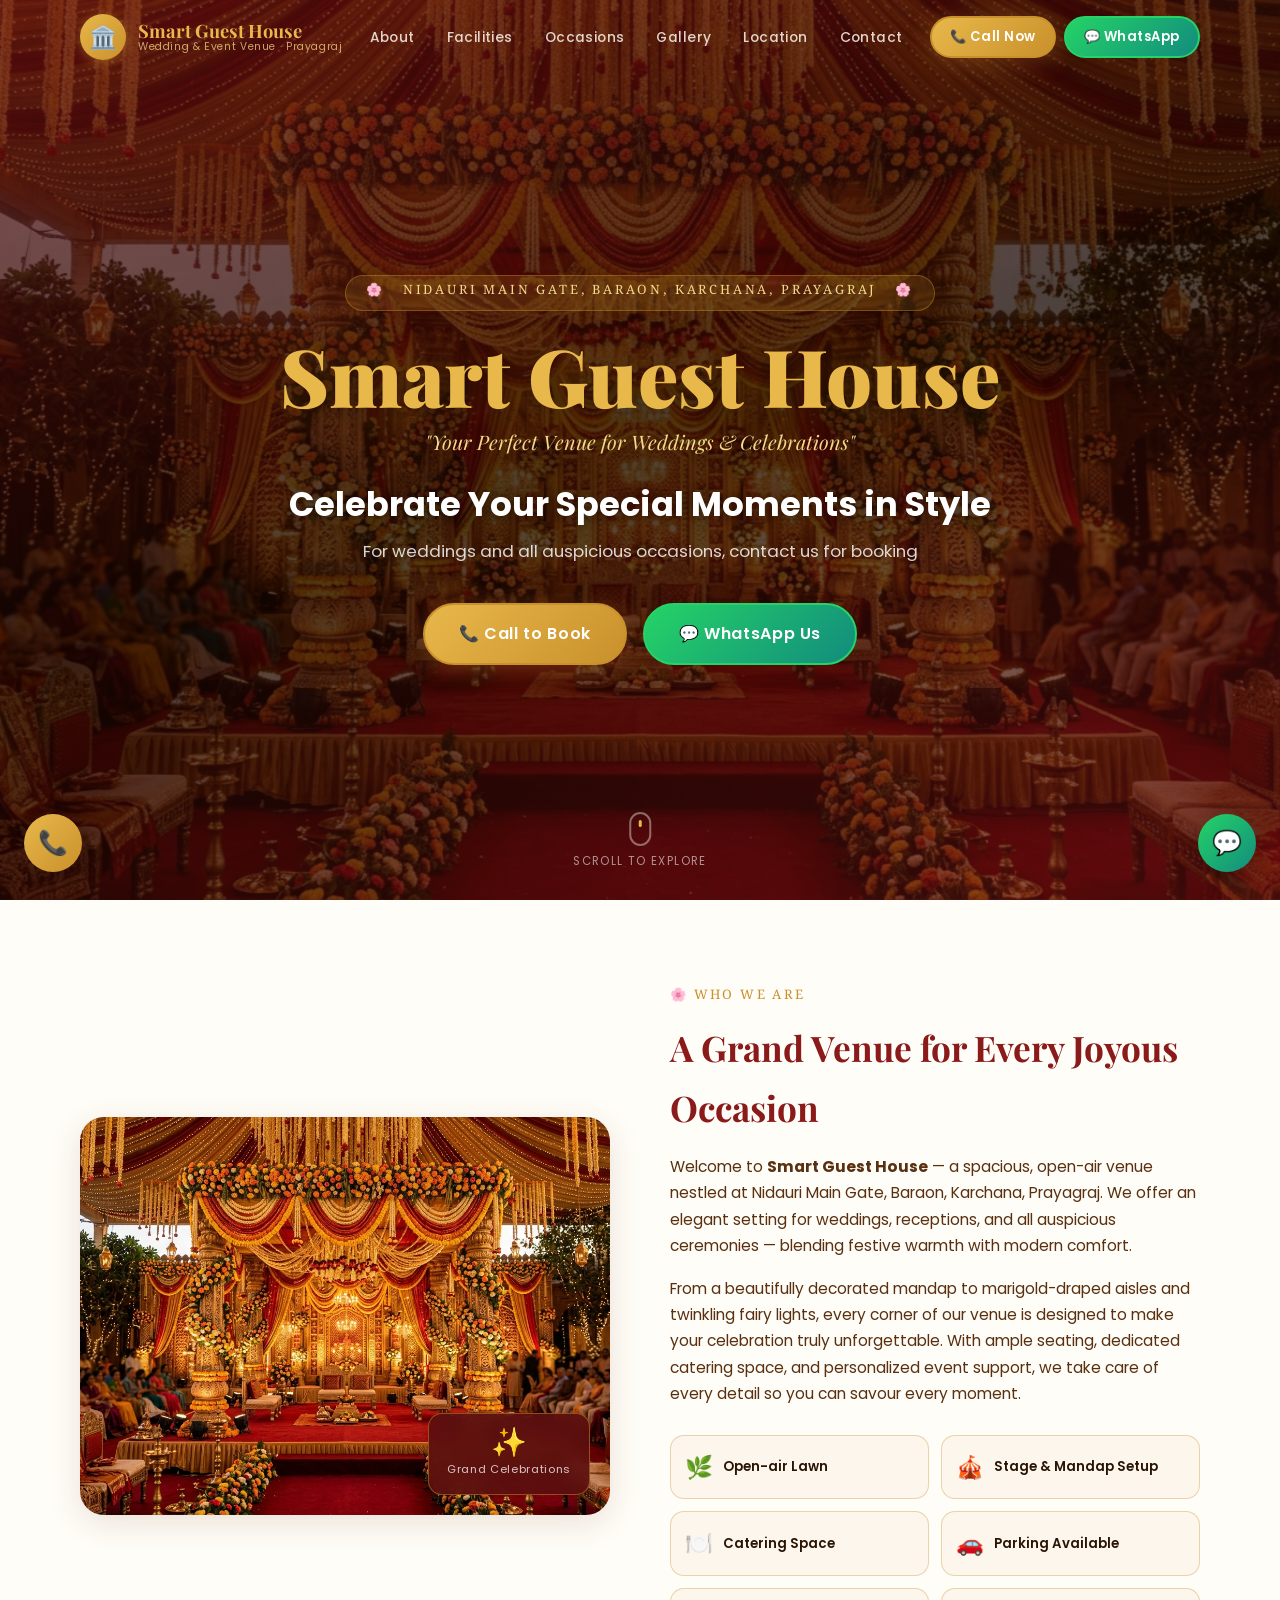
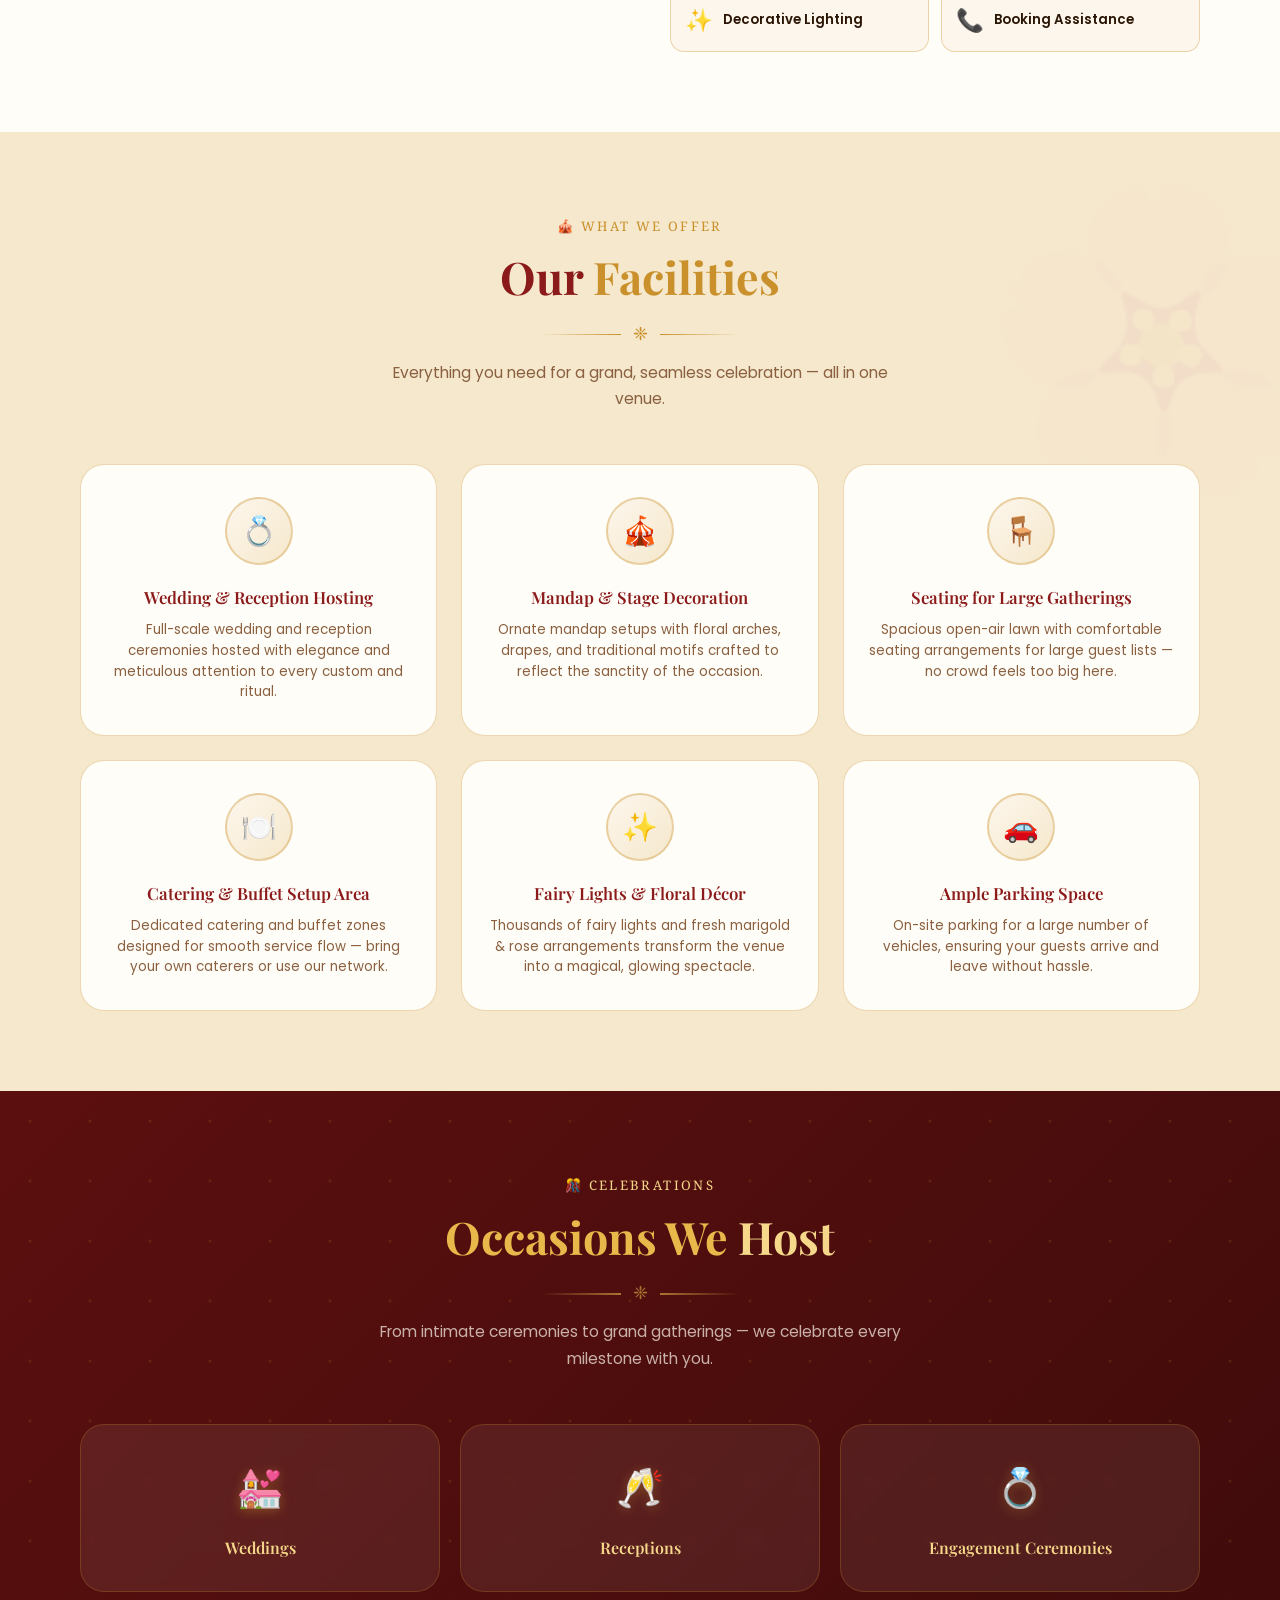
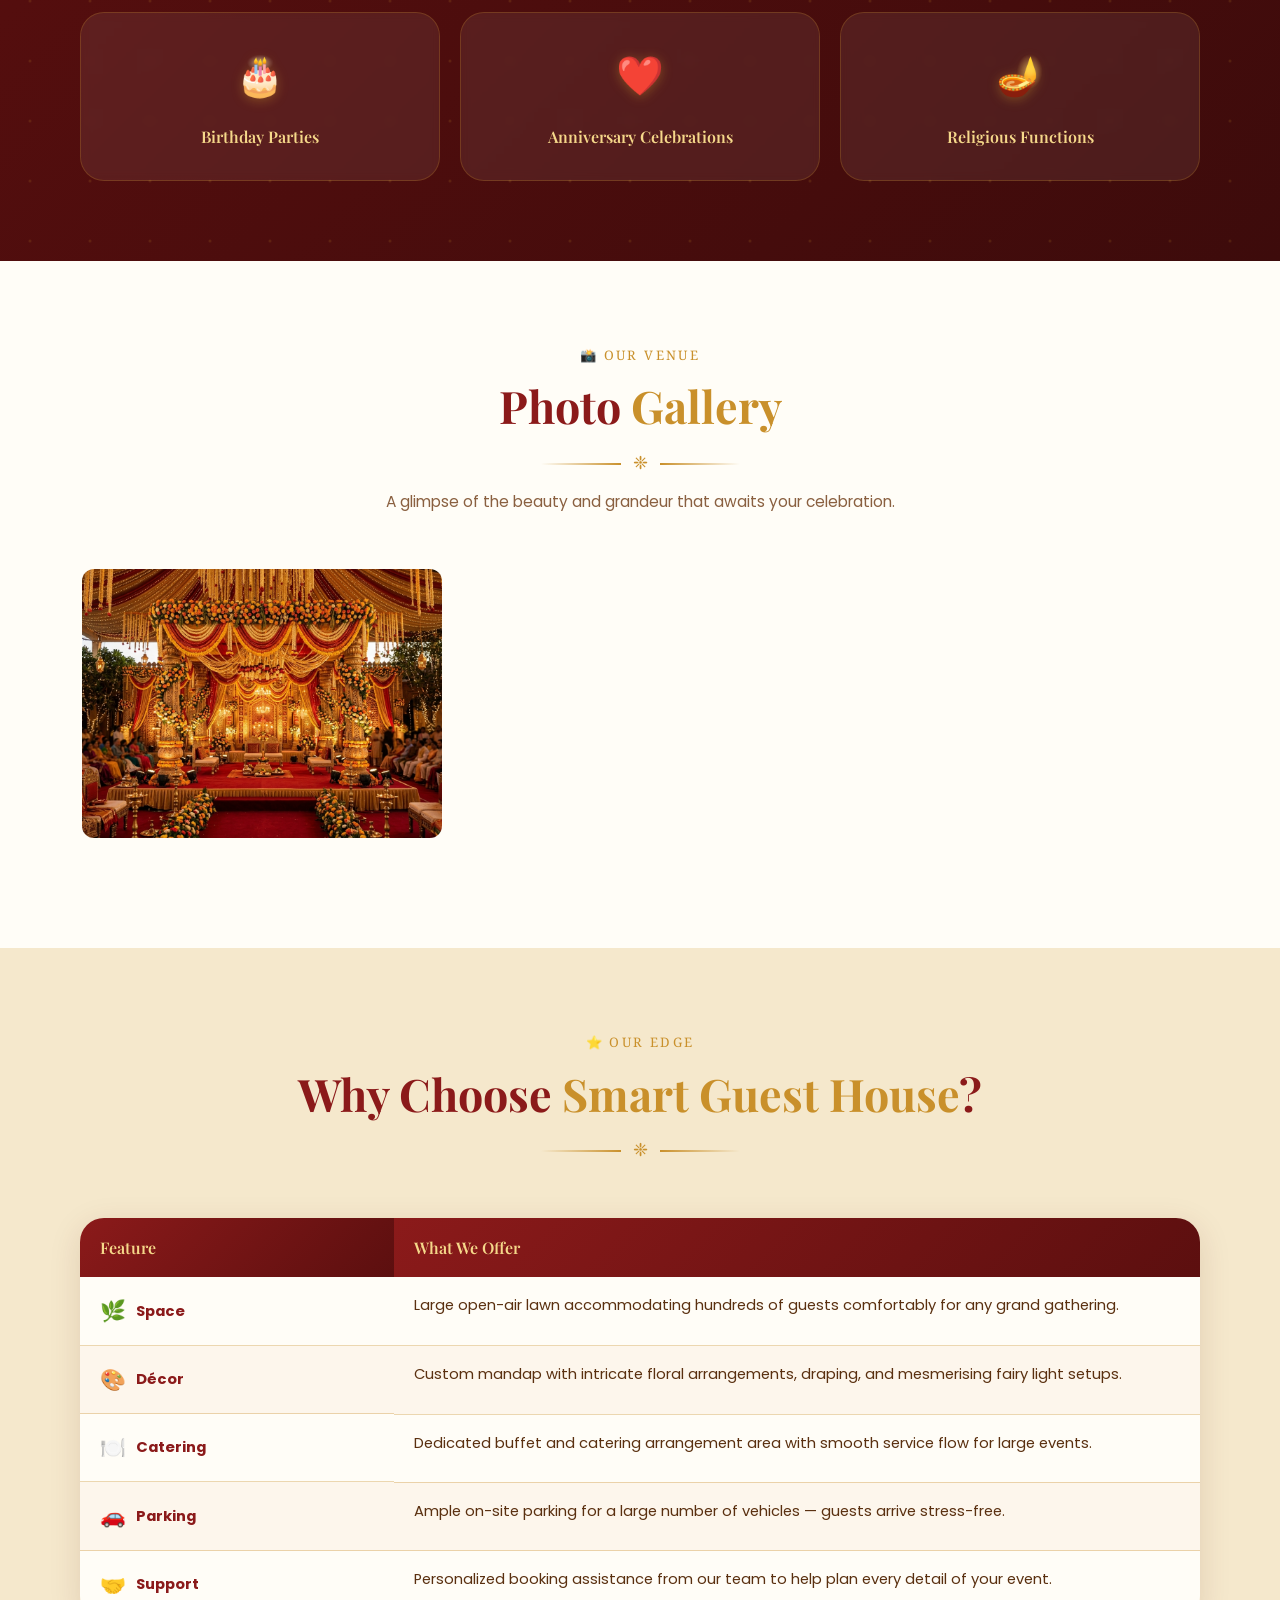
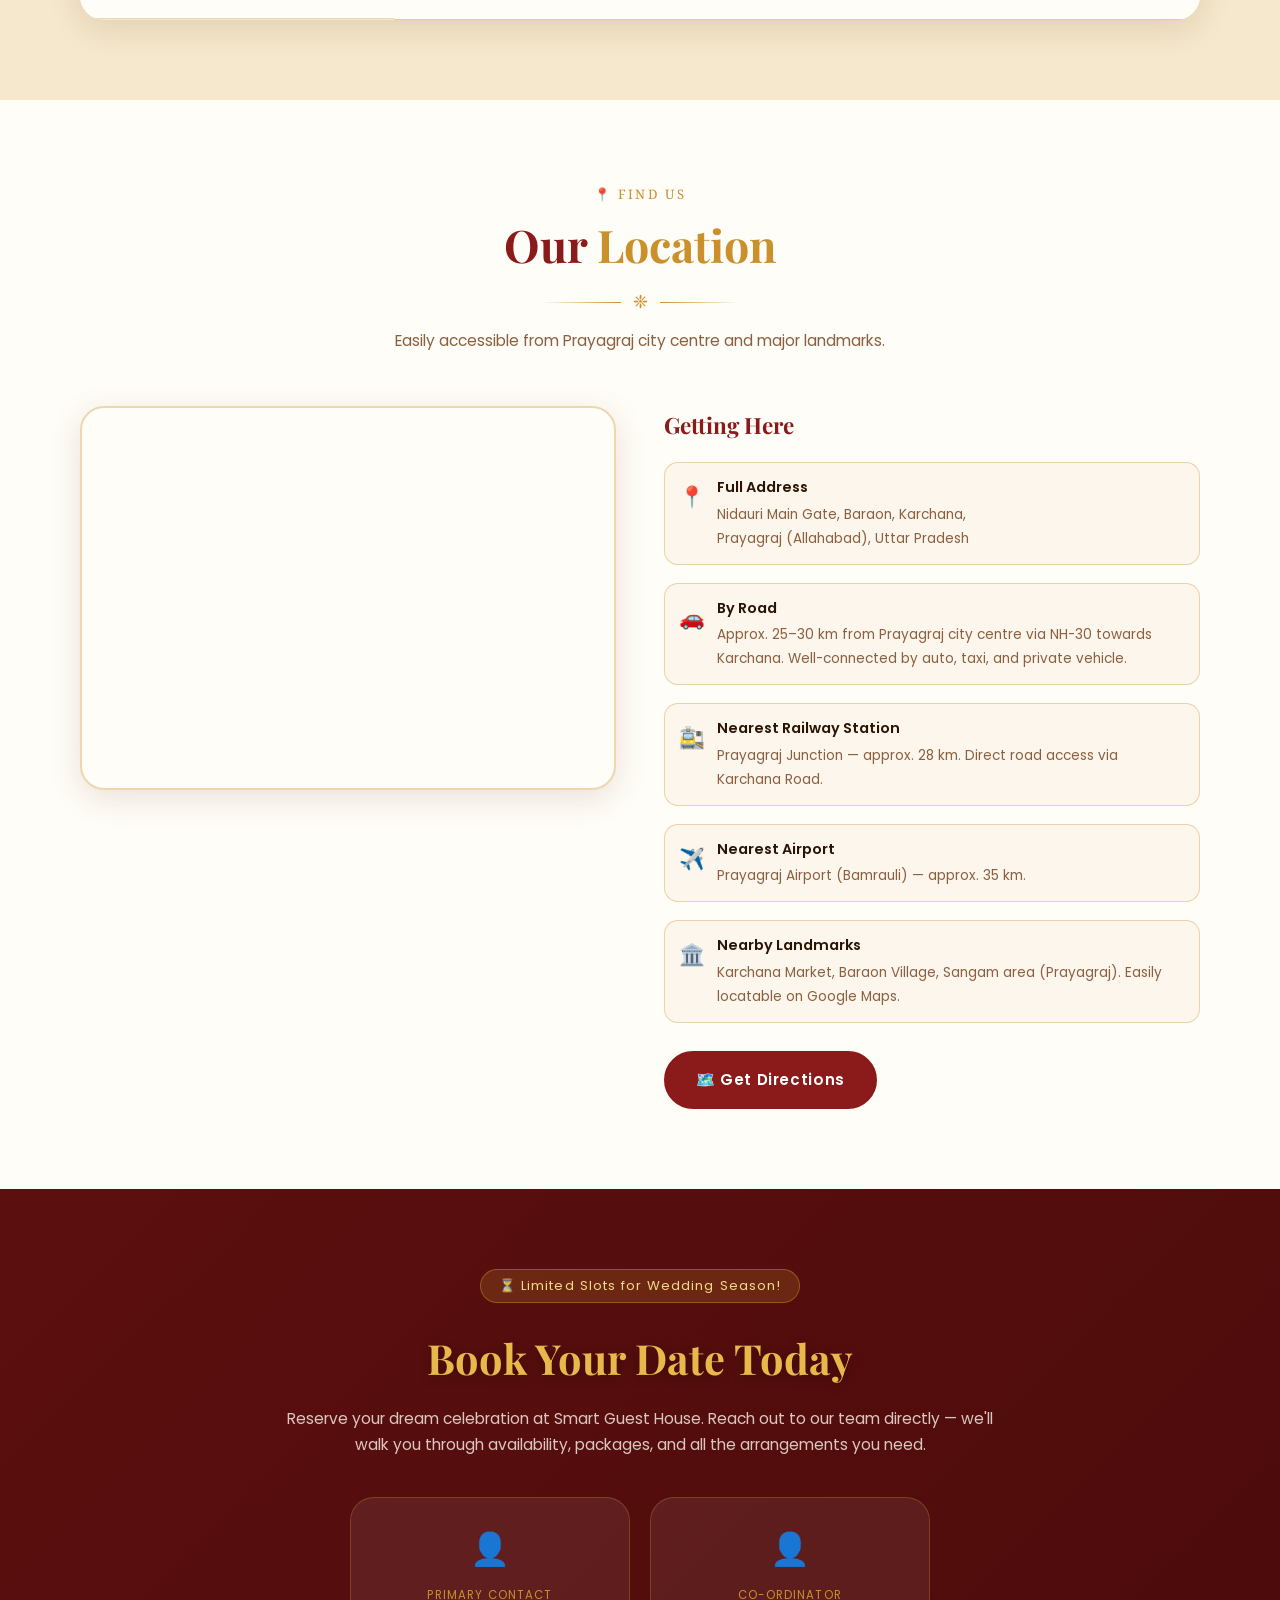
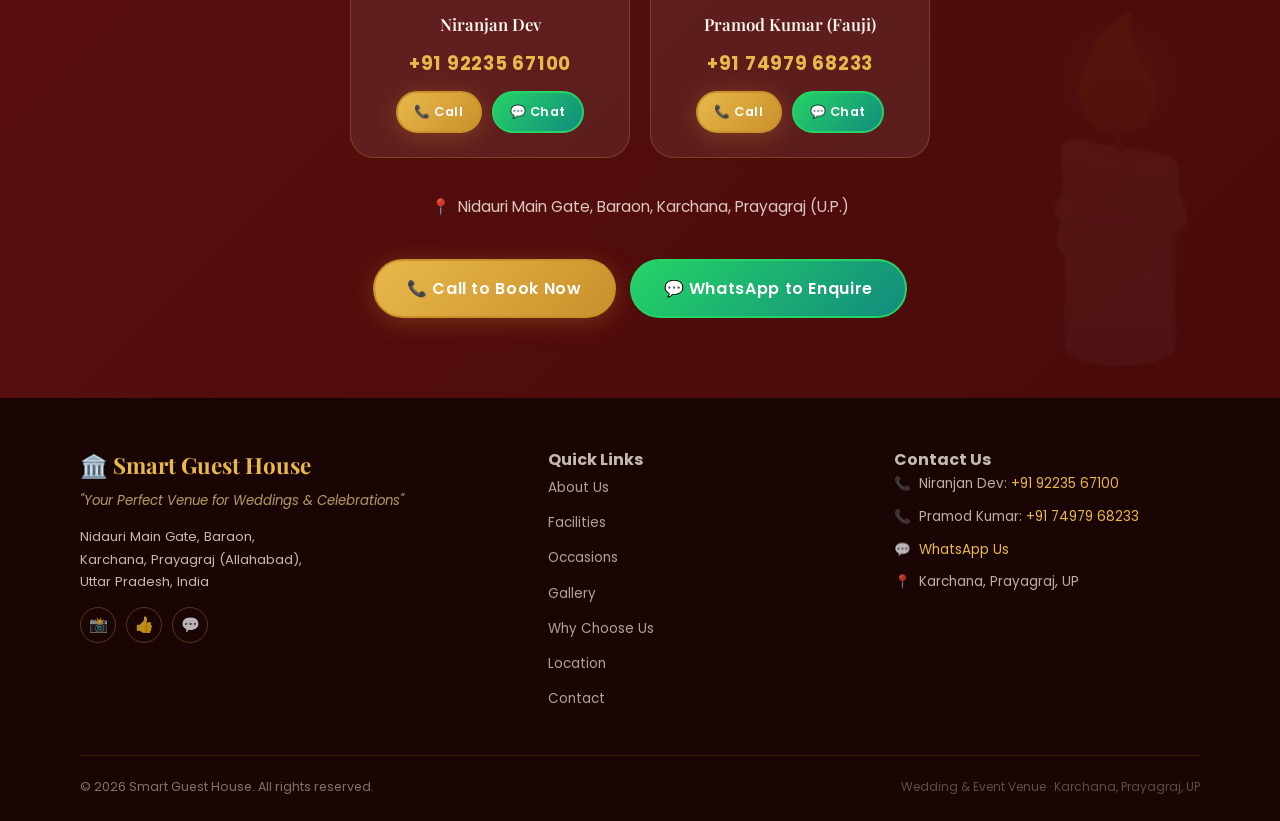
==== index.html @ e2b82043 "Initial commit: Smart Guest House wedding venue website" ====
<!DOCTYPE html>
<html lang="en">
<head>
  <meta charset="UTF-8">
  <meta name="viewport" content="width=device-width, initial-scale=1.0">
  <meta http-equiv="X-UA-Compatible" content="IE=edge">

  <!-- ── SEO ── -->
  <title>Smart Guest House — Wedding & Event Venue in Karchana, Prayagraj</title>
  <meta name="description" content="Smart Guest House — premium wedding venue in Karchana, Prayagraj (Allahabad), UP. Book the perfect banquet hall Prayagraj for weddings, receptions, engagements & all auspicious occasions. Call +91 92235 67100.">
  <meta name="keywords" content="wedding venue Karchana Prayagraj, banquet hall Prayagraj, marriage hall Allahabad, Smart Guest House, event venue Baraon, wedding hall UP, reception venue Prayagraj">
  <meta name="author" content="Smart Guest House">
  <meta name="robots" content="index, follow">
  <link rel="canonical" href="https://smartguesthouse.in/">

  <!-- ── Open Graph ── -->
  <meta property="og:type"        content="website">
  <meta property="og:title"       content="Smart Guest House — Wedding Venue in Prayagraj">
  <meta property="og:description" content="Grand open-air lawn for weddings, receptions & all auspicious occasions. Nidauri Main Gate, Baraon, Karchana, Prayagraj.">
  <meta property="og:image"       content="images/hero.jpg">
  <meta property="og:url"         content="https://smartguesthouse.in/">
  <meta property="og:locale"      content="en_IN">

  <!-- ── Twitter Card ── -->
  <meta name="twitter:card"        content="summary_large_image">
  <meta name="twitter:title"       content="Smart Guest House — Wedding Venue in Prayagraj">
  <meta name="twitter:description" content="Book the perfect venue for weddings & celebrations in Karchana, Prayagraj.">
  <meta name="twitter:image"       content="images/hero.jpg">

  <!-- ── Favicon: inline SVG ── -->
  <link rel="icon" href="data:image/svg+xml,<svg xmlns='http://www.w3.org/2000/svg' viewBox='0 0 100 100'><text y='.9em' font-size='90'>🏛️</text></svg>">

  <!-- ── Google Fonts (preconnect for speed) ── -->
  <link rel="preconnect" href="https://fonts.googleapis.com">
  <link rel="preconnect" href="https://fonts.gstatic.com" crossorigin>

  <!-- ── Stylesheet ── -->
  <link rel="stylesheet" href="styles.css">

  <!-- ── Structured Data (Local Business) ── -->
  <script type="application/ld+json">
  {
    "@context": "https://schema.org",
    "@type": "EventVenue",
    "name": "Smart Guest House",
    "description": "Premium wedding and event venue in Karchana, Prayagraj, offering open-air lawn, mandap setup, and full event arrangements.",
    "url": "https://smartguesthouse.in/",
    "telephone": "+919223567100",
    "address": {
      "@type": "PostalAddress",
      "streetAddress": "Nidauri Main Gate, Baraon",
      "addressLocality": "Karchana",
      "addressRegion": "Uttar Pradesh",
      "postalCode": "211010",
      "addressCountry": "IN"
    },
    "geo": {
      "@type": "GeoCoordinates",
      "latitude": "25.3178",
      "longitude": "81.8647"
    },
    "openingHours": "Mo-Su 00:00-23:59",
    "priceRange": "₹₹",
    "image": "https://smartguesthouse.in/images/hero.jpg"
  }
  </script>

  <!-- HTTPS NOTE (for the site deployer):
       This static HTML file cannot enforce HTTPS on its own.
       Deploy on Netlify / Vercel / Cloudflare Pages / GitHub Pages —
       all provide free automatic HTTPS with HTTP→HTTPS redirect.
       Security headers are in the _headers file (Netlify) or netlify.toml.
  -->
</head>

<body>

<!-- ════════════════════════════════════════
     STICKY NAVBAR
════════════════════════════════════════ -->
<header id="navbar" role="banner">
  <div class="navbar-inner">

    <!-- Brand -->
    <a class="navbar-brand" href="#hero" aria-label="Smart Guest House — home">
      <div class="navbar-logo-icon" aria-hidden="true">🏛️</div>
      <div class="navbar-brand-text">
        <span class="navbar-name">Smart Guest House</span>
        <span class="navbar-tagline">Wedding &amp; Event Venue · Prayagraj</span>
      </div>
    </a>

    <!-- Desktop Nav -->
    <nav aria-label="Main navigation">
      <ul class="navbar-nav">
        <li><a href="#about"      id="nav-about">About</a></li>
        <li><a href="#facilities" id="nav-facilities">Facilities</a></li>
        <li><a href="#occasions"  id="nav-occasions">Occasions</a></li>
        <li><a href="#gallery"    id="nav-gallery">Gallery</a></li>
        <li><a href="#location"   id="nav-location">Location</a></li>
        <li><a href="#contact"    id="nav-contact">Contact</a></li>
      </ul>
    </nav>

    <!-- Desktop CTA -->
    <div class="navbar-cta">
      <a href="tel:+919223567100" class="btn btn-gold" id="nav-call-btn">
        📞 Call Now
      </a>
      <a href="https://wa.me/919223567100?text=Hi%2C%20I%27d%20like%20to%20inquire%20about%20booking%20Smart%20Guest%20House%20for%20an%20event."
         class="btn btn-whatsapp" id="nav-whatsapp-btn" target="_blank" rel="noopener noreferrer">
        💬 WhatsApp
      </a>
    </div>

    <!-- Hamburger -->
    <button class="hamburger" id="hamburger" aria-label="Open menu" aria-expanded="false" aria-controls="mobile-nav">
      <span></span><span></span><span></span>
    </button>
  </div>
</header>

<!-- Mobile Overlay -->
<div class="mobile-overlay" id="mobile-overlay" aria-hidden="true"></div>

<!-- Mobile Nav Drawer -->
<nav class="mobile-nav" id="mobile-nav" aria-label="Mobile navigation">
  <p class="mobile-nav-brand">🏛️ Smart Guest House</p>
  <ul>
    <li><a href="#hero">🏠 Home</a></li>
    <li><a href="#about">✨ About Us</a></li>
    <li><a href="#facilities">🎪 Facilities</a></li>
    <li><a href="#occasions">🎊 Occasions</a></li>
    <li><a href="#gallery">📸 Gallery</a></li>
    <li><a href="#why-us">⭐ Why Us</a></li>
    <li><a href="#location">📍 Location</a></li>
    <li><a href="#contact">📞 Contact</a></li>
  </ul>
  <div class="mobile-nav-ctas">
    <a href="tel:+919223567100" class="btn btn-gold" id="mob-call-btn">📞 Call: +91 92235 67100</a>
    <a href="https://wa.me/919223567100?text=Hi%2C%20I%27d%20like%20to%20inquire%20about%20booking%20Smart%20Guest%20House%20for%20an%20event."
       class="btn btn-whatsapp" id="mob-wa-btn" target="_blank" rel="noopener noreferrer">💬 WhatsApp Us</a>
  </div>
</nav>

<!-- ════════════════════════════════════════
     SECTION 1: HERO
════════════════════════════════════════ -->
<section id="hero" aria-label="Hero banner">

  <!-- Corner florals (inline SVG) -->
  <svg class="hero-corner hero-corner--tl" viewBox="0 0 160 160" aria-hidden="true" focusable="false">
    <path d="M0 0 Q80 0 80 80 Q0 80 0 0Z" fill="#C9902B" opacity=".35"/>
    <path d="M0 0 Q50 20 40 60" stroke="#E8B84B" stroke-width="1.5" fill="none" opacity=".5"/>
    <path d="M0 0 Q20 50 60 40" stroke="#E8B84B" stroke-width="1.5" fill="none" opacity=".5"/>
    <circle cx="12" cy="60" r="4" fill="#E8B84B" opacity=".6"/>
    <circle cx="60" cy="12" r="4" fill="#E8B84B" opacity=".6"/>
    <circle cx="30" cy="30" r="6" fill="#C9902B" opacity=".4"/>
  </svg>
  <svg class="hero-corner hero-corner--tr" viewBox="0 0 160 160" aria-hidden="true" focusable="false">
    <path d="M0 0 Q80 0 80 80 Q0 80 0 0Z" fill="#C9902B" opacity=".35"/>
    <path d="M0 0 Q50 20 40 60" stroke="#E8B84B" stroke-width="1.5" fill="none" opacity=".5"/>
    <path d="M0 0 Q20 50 60 40" stroke="#E8B84B" stroke-width="1.5" fill="none" opacity=".5"/>
    <circle cx="12" cy="60" r="4" fill="#E8B84B" opacity=".6"/>
    <circle cx="60" cy="12" r="4" fill="#E8B84B" opacity=".6"/>
    <circle cx="30" cy="30" r="6" fill="#C9902B" opacity=".4"/>
  </svg>
  <svg class="hero-corner hero-corner--bl" viewBox="0 0 160 160" aria-hidden="true" focusable="false">
    <path d="M0 0 Q80 0 80 80 Q0 80 0 0Z" fill="#C9902B" opacity=".35"/>
    <circle cx="12" cy="60" r="4" fill="#E8B84B" opacity=".6"/>
    <circle cx="60" cy="12" r="4" fill="#E8B84B" opacity=".6"/>
  </svg>
  <svg class="hero-corner hero-corner--br" viewBox="0 0 160 160" aria-hidden="true" focusable="false">
    <path d="M0 0 Q80 0 80 80 Q0 80 0 0Z" fill="#C9902B" opacity=".35"/>
    <circle cx="12" cy="60" r="4" fill="#E8B84B" opacity=".6"/>
    <circle cx="60" cy="12" r="4" fill="#E8B84B" opacity=".6"/>
  </svg>

  <!-- Background image -->
  <div class="hero-bg" role="img" aria-label="Beautifully decorated wedding mandap at Smart Guest House"></div>
  <div class="hero-overlay" aria-hidden="true"></div>

  <div class="hero-content">
    <span class="hero-label">🌸 &nbsp; Nidauri Main Gate, Baraon, Karchana, Prayagraj &nbsp; 🌸</span>

    <h1 class="hero-name">Smart Guest House</h1>

    <p class="hero-tagline">"Your Perfect Venue for Weddings &amp; Celebrations"</p>

    <p class="hero-headline">Celebrate Your Special Moments in Style</p>

    <p class="hero-sub">For weddings and all auspicious occasions, contact us for booking</p>

    <div class="hero-ctas">
      <a href="tel:+919223567100" class="btn btn-gold" id="hero-call-btn">
        📞 Call to Book
      </a>
      <a href="https://wa.me/919223567100?text=Hi%2C%20I%27d%20like%20to%20inquire%20about%20booking%20Smart%20Guest%20House%20for%20an%20event."
         class="btn btn-whatsapp" id="hero-wa-btn" target="_blank" rel="noopener noreferrer">
        💬 WhatsApp Us
      </a>
    </div>
  </div>

  <!-- Scroll hint -->
  <div class="hero-scroll-hint" aria-hidden="true">
    <div class="scroll-mouse"></div>
    <span>Scroll to explore</span>
  </div>
</section>

<!-- ════════════════════════════════════════
     SECTION 2: ABOUT US
════════════════════════════════════════ -->
<section id="about" class="section" aria-labelledby="about-heading">
  <div class="container">
    <div class="about-grid">

      <!-- Image -->
      <div class="about-img-wrap reveal">
        <img src="images/hero.jpg"
             alt="Decorated wedding mandap at Smart Guest House Prayagraj"
             loading="lazy" decoding="async" width="640" height="480">
        <div class="about-badge">
          <span class="about-badge-num">✨</span>
          <span class="about-badge-label">Grand Celebrations</span>
        </div>
      </div>

      <!-- Text -->
      <div class="about-text reveal reveal-delay-2">
        <div class="section-label">🌸 Who We Are</div>
        <h2 id="about-heading">A Grand Venue for Every Joyous Occasion</h2>

        <p>
          Welcome to <strong>Smart Guest House</strong> — a spacious, open-air venue nestled at Nidauri Main Gate,
          Baraon, Karchana, Prayagraj. We offer an elegant setting for weddings, receptions,
          and all auspicious ceremonies — blending festive warmth with modern comfort.
        </p>
        <p>
          From a beautifully decorated mandap to marigold-draped aisles and twinkling fairy lights,
          every corner of our venue is designed to make your celebration truly unforgettable.
          With ample seating, dedicated catering space, and personalized event support, we take
          care of every detail so you can savour every moment.
        </p>

        <!-- Highlights -->
        <div class="highlight-grid">
          <div class="highlight-item">
            <span class="highlight-icon" aria-hidden="true">🌿</span>
            <span class="highlight-text">Open-air Lawn</span>
          </div>
          <div class="highlight-item">
            <span class="highlight-icon" aria-hidden="true">🎪</span>
            <span class="highlight-text">Stage &amp; Mandap Setup</span>
          </div>
          <div class="highlight-item">
            <span class="highlight-icon" aria-hidden="true">🍽️</span>
            <span class="highlight-text">Catering Space</span>
          </div>
          <div class="highlight-item">
            <span class="highlight-icon" aria-hidden="true">🚗</span>
            <span class="highlight-text">Parking Available</span>
          </div>
          <div class="highlight-item">
            <span class="highlight-icon" aria-hidden="true">✨</span>
            <span class="highlight-text">Decorative Lighting</span>
          </div>
          <div class="highlight-item">
            <span class="highlight-icon" aria-hidden="true">📞</span>
            <span class="highlight-text">Booking Assistance</span>
          </div>
        </div>
      </div>

    </div>
  </div>
</section>

<!-- ════════════════════════════════════════
     SECTION 3: FACILITIES / WHAT WE OFFER
════════════════════════════════════════ -->
<section id="facilities" class="section section--alt floral-bg" aria-labelledby="facilities-heading">
  <div class="container">
    <header class="section-header reveal">
      <span class="section-label">🎪 What We Offer</span>
      <h2 class="section-title" id="facilities-heading">Our <span class="gold">Facilities</span></h2>
      <div class="section-divider"><span class="section-divider-icon">❈</span></div>
      <p class="section-sub">Everything you need for a grand, seamless celebration — all in one venue.</p>
    </header>

    <div class="facilities-grid">

      <article class="facility-card reveal reveal-delay-1">
        <div class="facility-icon-wrap" aria-hidden="true">💍</div>
        <h3>Wedding &amp; Reception Hosting</h3>
        <p>Full-scale wedding and reception ceremonies hosted with elegance and meticulous attention to every custom and ritual.</p>
      </article>

      <article class="facility-card reveal reveal-delay-2">
        <div class="facility-icon-wrap" aria-hidden="true">🎪</div>
        <h3>Mandap &amp; Stage Decoration</h3>
        <p>Ornate mandap setups with floral arches, drapes, and traditional motifs crafted to reflect the sanctity of the occasion.</p>
      </article>

      <article class="facility-card reveal reveal-delay-3">
        <div class="facility-icon-wrap" aria-hidden="true">🪑</div>
        <h3>Seating for Large Gatherings</h3>
        <p>Spacious open-air lawn with comfortable seating arrangements for large guest lists — no crowd feels too big here.</p>
      </article>

      <article class="facility-card reveal reveal-delay-1">
        <div class="facility-icon-wrap" aria-hidden="true">🍽️</div>
        <h3>Catering &amp; Buffet Setup Area</h3>
        <p>Dedicated catering and buffet zones designed for smooth service flow — bring your own caterers or use our network.</p>
      </article>

      <article class="facility-card reveal reveal-delay-2">
        <div class="facility-icon-wrap" aria-hidden="true">✨</div>
        <h3>Fairy Lights &amp; Floral Décor</h3>
        <p>Thousands of fairy lights and fresh marigold &amp; rose arrangements transform the venue into a magical, glowing spectacle.</p>
      </article>

      <article class="facility-card reveal reveal-delay-3">
        <div class="facility-icon-wrap" aria-hidden="true">🚗</div>
        <h3>Ample Parking Space</h3>
        <p>On-site parking for a large number of vehicles, ensuring your guests arrive and leave without hassle.</p>
      </article>

    </div>
  </div>
</section>

<!-- ════════════════════════════════════════
     SECTION 4: OCCASIONS WE HOST
════════════════════════════════════════ -->
<section id="occasions" class="section" aria-labelledby="occasions-heading">
  <div class="container">
    <header class="section-header reveal">
      <span class="section-label" style="color:var(--gold-pale);">🎊 Celebrations</span>
      <h2 class="section-title" id="occasions-heading" style="color:var(--gold-light);">
        Occasions We <span style="color:var(--gold-pale);">Host</span>
      </h2>
      <div class="section-divider" style="--gold:rgba(232,184,75,.6)"><span class="section-divider-icon">❈</span></div>
      <p class="section-sub">From intimate ceremonies to grand gatherings — we celebrate every milestone with you.</p>
    </header>

    <div class="occasions-grid">

      <article class="occasion-card reveal reveal-delay-1">
        <span class="occasion-emoji" aria-hidden="true">💒</span>
        <h3>Weddings</h3>
      </article>

      <article class="occasion-card reveal reveal-delay-2">
        <span class="occasion-emoji" aria-hidden="true">🥂</span>
        <h3>Receptions</h3>
      </article>

      <article class="occasion-card reveal reveal-delay-3">
        <span class="occasion-emoji" aria-hidden="true">💍</span>
        <h3>Engagement Ceremonies</h3>
      </article>

      <article class="occasion-card reveal reveal-delay-1">
        <span class="occasion-emoji" aria-hidden="true">🎂</span>
        <h3>Birthday Parties</h3>
      </article>

      <article class="occasion-card reveal reveal-delay-2">
        <span class="occasion-emoji" aria-hidden="true">❤️</span>
        <h3>Anniversary Celebrations</h3>
      </article>

      <article class="occasion-card reveal reveal-delay-3">
        <span class="occasion-emoji" aria-hidden="true">🪔</span>
        <h3>Religious Functions</h3>
      </article>

    </div>
  </div>
</section>

<!-- ════════════════════════════════════════
     SECTION 5: GALLERY
════════════════════════════════════════ -->
<section id="gallery" class="section" aria-labelledby="gallery-heading">
  <div class="container">
    <header class="section-header reveal">
      <span class="section-label">📸 Our Venue</span>
      <h2 class="section-title" id="gallery-heading">Photo <span class="gold">Gallery</span></h2>
      <div class="section-divider"><span class="section-divider-icon">❈</span></div>
      <p class="section-sub">A glimpse of the beauty and grandeur that awaits your celebration.</p>
    </header>

    <!-- Gallery grid — populated by script.js from gallery.json -->
    <div class="gallery-grid" id="gallery-grid" role="list" aria-label="Venue photo gallery">
      <!-- Items injected by JS -->
    </div>

    <!-- Note shown only when gallery.json is empty / using placeholders -->
    <p class="gallery-note" id="gallery-note" role="note" style="display:none;">
      📸 &nbsp;These are placeholder images. The venue owner can add real photos via
      <a href="upload.html" style="color:var(--gold);font-weight:600;">upload.html</a>
      and update <code>gallery.json</code>.
    </p>
  </div>
</section>

<!-- ════════════════════════════════════════
     SECTION 6 (internal): Photo Upload note
     — actual UI is in upload.html (not linked in public nav)
════════════════════════════════════════ -->
<!--
  STATIC-SITE GALLERY WORKFLOW (for site maintainer):
  ─────────────────────────────────────────────────────
  1. Open upload.html in your browser (share this link privately with the venue owner).
  2. Use the Cloudinary upload widget to upload photos.
  3. After each upload, the widget shows the returned image URL in a copyable text box.
  4. Copy that URL and paste it into gallery.json (adding a new object with "url" + "caption").
  5. Re-upload/re-deploy gallery.json to your hosting provider.
  6. The main site reads gallery.json at page load — no server or database needed.
  No Cloudinary API secret is ever exposed; only the unsigned preset name + cloud name.
-->

<!-- ════════════════════════════════════════
     SECTION 7: WHY CHOOSE US
════════════════════════════════════════ -->
<section id="why-us" class="section section--alt" aria-labelledby="why-heading">
  <div class="container">
    <header class="section-header reveal">
      <span class="section-label">⭐ Our Edge</span>
      <h2 class="section-title" id="why-heading">Why Choose <span class="gold">Smart Guest House</span>?</h2>
      <div class="section-divider"><span class="section-divider-icon">❈</span></div>
    </header>

    <div class="reveal">
      <table class="why-table" role="table" aria-label="Why choose Smart Guest House">
        <thead>
          <tr>
            <th scope="col">Feature</th>
            <th scope="col">What We Offer</th>
          </tr>
        </thead>
        <tbody>
          <tr>
            <td><span class="why-icon" aria-hidden="true">🌿</span> Space</td>
            <td>Large open-air lawn accommodating hundreds of guests comfortably for any grand gathering.</td>
          </tr>
          <tr>
            <td><span class="why-icon" aria-hidden="true">🎨</span> Décor</td>
            <td>Custom mandap with intricate floral arrangements, draping, and mesmerising fairy light setups.</td>
          </tr>
          <tr>
            <td><span class="why-icon" aria-hidden="true">🍽️</span> Catering</td>
            <td>Dedicated buffet and catering arrangement area with smooth service flow for large events.</td>
          </tr>
          <tr>
            <td><span class="why-icon" aria-hidden="true">🚗</span> Parking</td>
            <td>Ample on-site parking for a large number of vehicles — guests arrive stress-free.</td>
          </tr>
          <tr>
            <td><span class="why-icon" aria-hidden="true">🤝</span> Support</td>
            <td>Personalized booking assistance from our team to help plan every detail of your event.</td>
          </tr>
        </tbody>
      </table>
    </div>
  </div>
</section>

<!-- ════════════════════════════════════════
     SECTION 8: LOCATION
════════════════════════════════════════ -->
<section id="location" class="section" aria-labelledby="location-heading">
  <div class="container">
    <header class="section-header reveal">
      <span class="section-label">📍 Find Us</span>
      <h2 class="section-title" id="location-heading">Our <span class="gold">Location</span></h2>
      <div class="section-divider"><span class="section-divider-icon">❈</span></div>
      <p class="section-sub">Easily accessible from Prayagraj city centre and major landmarks.</p>
    </header>

    <div class="location-grid">

      <!-- Google Map embed -->
      <div class="map-wrapper reveal">
        <iframe
          src="https://www.google.com/maps/embed?pb=!1m18!1m12!1m3!1d57613.71!2d81.8647!3d25.3178!2m3!1f0!2f0!3f0!3m2!1i1024!2i768!4f13.1!3m3!1m2!1s0x399acb3f1c7c9547%3A0x7b0e9f1a8e9a3d1e!2sKarchana%2C+Prayagraj%2C+Uttar+Pradesh!5e0!3m2!1sen!2sin!4v1695000000000"
          title="Map showing Smart Guest House location at Nidauri Main Gate, Baraon, Karchana, Prayagraj"
          loading="lazy"
          referrerpolicy="no-referrer-when-downgrade"
          allowfullscreen
        ></iframe>
      </div>

      <!-- Location details -->
      <div class="reveal reveal-delay-2">
        <div class="location-info">
          <h3>Getting Here</h3>

          <div class="location-detail">
            <span class="location-detail-icon" aria-hidden="true">📍</span>
            <div class="location-detail-body">
              <strong>Full Address</strong>
              <span>Nidauri Main Gate, Baraon, Karchana,<br>Prayagraj (Allahabad), Uttar Pradesh</span>
            </div>
          </div>

          <div class="location-detail">
            <span class="location-detail-icon" aria-hidden="true">🚗</span>
            <div class="location-detail-body">
              <strong>By Road</strong>
              <span>Approx. 25–30 km from Prayagraj city centre via NH-30 towards Karchana. Well-connected by auto, taxi, and private vehicle.</span>
            </div>
          </div>

          <div class="location-detail">
            <span class="location-detail-icon" aria-hidden="true">🚉</span>
            <div class="location-detail-body">
              <strong>Nearest Railway Station</strong>
              <span>Prayagraj Junction — approx. 28 km. Direct road access via Karchana Road.</span>
            </div>
          </div>

          <div class="location-detail">
            <span class="location-detail-icon" aria-hidden="true">✈️</span>
            <div class="location-detail-body">
              <strong>Nearest Airport</strong>
              <span>Prayagraj Airport (Bamrauli) — approx. 35 km.</span>
            </div>
          </div>

          <div class="location-detail">
            <span class="location-detail-icon" aria-hidden="true">🏛️</span>
            <div class="location-detail-body">
              <strong>Nearby Landmarks</strong>
              <span>Karchana Market, Baraon Village, Sangam area (Prayagraj). Easily locatable on Google Maps.</span>
            </div>
          </div>

          <a href="https://www.google.com/maps/search/Nidauri+Main+Gate+Baraon+Karchana+Prayagraj"
             class="btn btn-maroon directions-btn" id="directions-btn"
             target="_blank" rel="noopener noreferrer">
            🗺️ Get Directions
          </a>
        </div>
      </div>

    </div>
  </div>
</section>

<!-- ════════════════════════════════════════
     SECTION 9: BOOKING / CONTACT BANNER
════════════════════════════════════════ -->
<section id="contact" class="section" aria-labelledby="contact-heading">
  <div class="container">
    <div class="contact-banner">

      <span class="urgency" role="note">⏳ Limited Slots for Wedding Season!</span>

      <h2 id="contact-heading">Book Your Date Today</h2>

      <p>
        Reserve your dream celebration at Smart Guest House. Reach out to our team directly — we'll
        walk you through availability, packages, and all the arrangements you need.
      </p>

      <!-- Contact Cards -->
      <div class="contact-cards" role="list">

        <div class="contact-card" role="listitem">
          <div class="contact-card-icon" aria-hidden="true">👤</div>
          <div class="contact-card-role">Primary Contact</div>
          <div class="contact-card-name">Niranjan Dev</div>
          <a href="tel:+919223567100" class="contact-card-phone" id="contact-niranjan-phone">
            +91 92235 67100
          </a>
          <div style="display:flex;gap:10px;justify-content:center;margin-top:12px;">
            <a href="tel:+919223567100" class="btn btn-gold" id="contact-call-1" style="padding:8px 16px;font-size:.8rem;">📞 Call</a>
            <a href="https://wa.me/919223567100?text=Hi%2C%20I%27d%20like%20to%20inquire%20about%20booking%20Smart%20Guest%20House%20for%20an%20event."
               class="btn btn-whatsapp" id="contact-wa-1" style="padding:8px 16px;font-size:.8rem;"
               target="_blank" rel="noopener noreferrer">💬 Chat</a>
          </div>
        </div>

        <div class="contact-card" role="listitem">
          <div class="contact-card-icon" aria-hidden="true">👤</div>
          <div class="contact-card-role">Co-ordinator</div>
          <div class="contact-card-name">Pramod Kumar (Fauji)</div>
          <a href="tel:+917497968233" class="contact-card-phone" id="contact-pramod-phone">
            +91 74979 68233
          </a>
          <div style="display:flex;gap:10px;justify-content:center;margin-top:12px;">
            <a href="tel:+917497968233" class="btn btn-gold" id="contact-call-2" style="padding:8px 16px;font-size:.8rem;">📞 Call</a>
            <a href="https://wa.me/917497968233?text=Hi%2C%20I%27d%20like%20to%20inquire%20about%20booking%20Smart%20Guest%20House%20for%20an%20event."
               class="btn btn-whatsapp" id="contact-wa-2" style="padding:8px 16px;font-size:.8rem;"
               target="_blank" rel="noopener noreferrer">💬 Chat</a>
          </div>
        </div>

      </div>

      <!-- Address line -->
      <p class="contact-address">
        <span aria-hidden="true">📍</span>
        <span>Nidauri Main Gate, Baraon, Karchana, Prayagraj (U.P.)</span>
      </p>

      <!-- CTA buttons -->
      <div class="contact-ctas" style="margin-top:28px;">
        <a href="tel:+919223567100" class="btn btn-gold" id="contact-hero-call" style="font-size:1rem;padding:14px 32px;">
          📞 Call to Book Now
        </a>
        <a href="https://wa.me/919223567100?text=Hi%2C%20I%27d%20like%20to%20inquire%20about%20booking%20Smart%20Guest%20House%20for%20an%20event."
           class="btn btn-whatsapp" id="contact-hero-wa" style="font-size:1rem;padding:14px 32px;"
           target="_blank" rel="noopener noreferrer">
          💬 WhatsApp to Enquire
        </a>
      </div>

    </div>
  </div>
</section>

<!-- ════════════════════════════════════════
     FOOTER
════════════════════════════════════════ -->
<footer id="footer" role="contentinfo">
  <div class="container">
    <div class="footer-top">

      <!-- Brand -->
      <div>
        <span class="footer-brand-name">🏛️ Smart Guest House</span>
        <p class="footer-tagline">"Your Perfect Venue for Weddings &amp; Celebrations"</p>
        <address class="footer-address" style="font-style:normal;">
          Nidauri Main Gate, Baraon,<br>
          Karchana, Prayagraj (Allahabad),<br>
          Uttar Pradesh, India
        </address>
        <!-- Social placeholders -->
        <nav class="social-links" aria-label="Social media">
          <a href="#" class="social-link" id="footer-instagram" aria-label="Instagram (coming soon)" title="Instagram">📸</a>
          <a href="#" class="social-link" id="footer-facebook"  aria-label="Facebook (coming soon)"  title="Facebook">👍</a>
          <a href="https://wa.me/919223567100" class="social-link" id="footer-whatsapp" aria-label="WhatsApp" title="WhatsApp" target="_blank" rel="noopener noreferrer">💬</a>
        </nav>
      </div>

      <!-- Quick links -->
      <nav aria-label="Footer navigation">
        <h4>Quick Links</h4>
        <ul class="footer-links">
          <li><a href="#about">About Us</a></li>
          <li><a href="#facilities">Facilities</a></li>
          <li><a href="#occasions">Occasions</a></li>
          <li><a href="#gallery">Gallery</a></li>
          <li><a href="#why-us">Why Choose Us</a></li>
          <li><a href="#location">Location</a></li>
          <li><a href="#contact">Contact</a></li>
        </ul>
      </nav>

      <!-- Contact -->
      <div>
        <h4>Contact Us</h4>
        <div class="footer-contact-item">
          <span aria-hidden="true">📞</span>
          <span>Niranjan Dev: <a href="tel:+919223567100" id="footer-phone-1">+91 92235 67100</a></span>
        </div>
        <div class="footer-contact-item">
          <span aria-hidden="true">📞</span>
          <span>Pramod Kumar: <a href="tel:+917497968233" id="footer-phone-2">+91 74979 68233</a></span>
        </div>
        <div class="footer-contact-item">
          <span aria-hidden="true">💬</span>
          <a href="https://wa.me/919223567100?text=Hi%2C%20I%27d%20like%20to%20book%20Smart%20Guest%20House."
             id="footer-wa" target="_blank" rel="noopener noreferrer">WhatsApp Us</a>
        </div>
        <div class="footer-contact-item">
          <span aria-hidden="true">📍</span>
          <span>Karchana, Prayagraj, UP</span>
        </div>
      </div>

    </div>

    <div class="footer-bottom">
      <p class="footer-copy">
        &copy; <span id="footer-year"></span> Smart Guest House. All rights reserved.
      </p>
      <p class="footer-made">Wedding &amp; Event Venue · Karchana, Prayagraj, UP</p>
    </div>
  </div>
</footer>

<!-- ════════════════════════════════════════
     FLOATING BUTTONS (always visible)
════════════════════════════════════════ -->
<a href="https://wa.me/919223567100?text=Hi%2C%20I%27d%20like%20to%20inquire%20about%20booking%20Smart%20Guest%20House%20for%20an%20event."
   class="float-btn float-whatsapp"
   id="float-whatsapp"
   target="_blank"
   rel="noopener noreferrer"
   aria-label="Chat on WhatsApp about booking Smart Guest House"
   title="WhatsApp Us">
  💬
</a>

<a href="tel:+919223567100"
   class="float-btn float-call"
   id="float-call"
   aria-label="Call Smart Guest House: +91 92235 67100"
   title="Call to Book">
  📞
</a>

<!-- ════════════════════════════════════════
     LIGHTBOX
════════════════════════════════════════ -->
<div id="lightbox" role="dialog" aria-modal="true" aria-label="Photo viewer">
  <div class="lightbox-inner">
    <img id="lightbox-img" src="" alt="">
    <p id="lightbox-caption"></p>
  </div>
  <button id="lightbox-close" aria-label="Close photo viewer">✕</button>
  <button id="lb-prev" class="lightbox-nav" aria-label="Previous photo">‹</button>
  <button id="lb-next" class="lightbox-nav" aria-label="Next photo">›</button>
</div>

<!-- Mobile overlay -->
<div class="mobile-overlay" id="mobile-overlay" aria-hidden="true"></div>

<!-- ════════════════════════════════════════
     SCRIPTS
════════════════════════════════════════ -->
<script>
  // Set footer year
  document.getElementById('footer-year').textContent = new Date().getFullYear();
</script>
<script src="script.js" defer></script>

</body>
</html>
---- styles.css ----
/* ============================================================
   SMART GUEST HOUSE — Main Stylesheet
   Indian Wedding Venue · Karchana, Prayagraj, UP
   Design: Grand, festive, warm — marigold & maroon palette
   ============================================================ */

/* ── Google Fonts ── */
@import url('https://fonts.googleapis.com/css2?family=Playfair+Display:ital,wght@0,400;0,600;0,700;0,900;1,400&family=Poppins:wght@300;400;500;600&family=Noto+Serif+Devanagari:wght@400;600&display=swap');

/* ── Design Tokens ── */
:root {
  --gold:        #C9902B;
  --gold-light:  #E8B84B;
  --gold-pale:   #F5D88A;
  --gold-glow:   rgba(201,144,43,.25);
  --maroon:      #8B1A1A;
  --maroon-deep: #5C0F0F;
  --maroon-soft: #B02020;
  --cream:       #FDF6EC;
  --cream-dark:  #F5E8CC;
  --warm-white:  #FFFDF7;
  --text-dark:   #2A1505;
  --text-mid:    #5A3010;
  --text-muted:  #8A6040;
  --border:      rgba(201,144,43,.35);

  --ff-display: 'Playfair Display', Georgia, serif;
  --ff-body:    'Poppins', sans-serif;
  --ff-deva:    'Noto Serif Devanagari', serif;

  --radius-sm:  6px;
  --radius-md:  14px;
  --radius-lg:  24px;
  --shadow-card: 0 8px 32px rgba(90,30,10,.13);
  --shadow-gold: 0 4px 24px rgba(201,144,43,.30);
  --transition:  0.3s cubic-bezier(.4,0,.2,1);
}

/* ── Reset & Base ── */
*, *::before, *::after { box-sizing: border-box; margin: 0; padding: 0; }

html { scroll-behavior: smooth; font-size: 16px; }

body {
  font-family: var(--ff-body);
  background: var(--cream);
  color: var(--text-dark);
  line-height: 1.7;
  overflow-x: hidden;
}

img { max-width: 100%; height: auto; display: block; }

a { text-decoration: none; color: inherit; }

/* ── Floral SVG background pattern ── */
.floral-bg {
  background-image:
    radial-gradient(ellipse at 20% 50%, rgba(201,144,43,.07) 0%, transparent 60%),
    radial-gradient(ellipse at 80% 20%, rgba(139,26,26,.06) 0%, transparent 55%),
    url("data:image/svg+xml,%3Csvg xmlns='http://www.w3.org/2000/svg' width='80' height='80'%3E%3Ccircle cx='40' cy='40' r='2' fill='%23C9902B' opacity='.12'/%3E%3Ccircle cx='10' cy='10' r='1.5' fill='%238B1A1A' opacity='.10'/%3E%3Ccircle cx='70' cy='70' r='1.5' fill='%238B1A1A' opacity='.10'/%3E%3Cpath d='M40 20 Q45 30 40 40 Q35 30 40 20Z' fill='%23C9902B' opacity='.07'/%3E%3Cpath d='M20 40 Q30 45 40 40 Q30 35 20 40Z' fill='%23C9902B' opacity='.07'/%3E%3C/svg%3E");
}

/* ── Section Layout Helpers ── */
.section { padding: 80px 0; }
.section--alt { background: var(--cream-dark); }
.section--dark { background: var(--maroon-deep); color: var(--cream); }

.container { max-width: 1160px; margin: 0 auto; padding: 0 20px; }

/* ── Section Headers ── */
.section-header { text-align: center; margin-bottom: 52px; }

.section-label {
  display: inline-block;
  font-family: var(--ff-deva);
  font-size: .82rem;
  letter-spacing: .18em;
  text-transform: uppercase;
  color: var(--gold);
  margin-bottom: 10px;
}

.section-title {
  font-family: var(--ff-display);
  font-size: clamp(1.8rem, 4vw, 2.8rem);
  font-weight: 700;
  color: var(--maroon);
  line-height: 1.2;
  margin-bottom: 12px;
}

.section-title .gold { color: var(--gold); }

.section-divider {
  display: flex;
  align-items: center;
  justify-content: center;
  gap: 12px;
  margin-top: 16px;
}
.section-divider::before,
.section-divider::after {
  content: '';
  flex: 1;
  max-width: 80px;
  height: 1.5px;
  background: linear-gradient(90deg, transparent, var(--gold));
}
.section-divider::after { background: linear-gradient(90deg, var(--gold), transparent); }
.section-divider-icon { font-size: 1.1rem; color: var(--gold); }

.section-sub {
  font-size: .97rem;
  color: var(--text-muted);
  max-width: 540px;
  margin: 10px auto 0;
}

/* ── Buttons ── */
.btn {
  display: inline-flex;
  align-items: center;
  gap: 8px;
  padding: 14px 30px;
  border-radius: 50px;
  font-family: var(--ff-body);
  font-weight: 600;
  font-size: .95rem;
  letter-spacing: .04em;
  cursor: pointer;
  border: 2px solid transparent;
  transition: var(--transition);
  white-space: nowrap;
}

.btn-gold {
  background: linear-gradient(135deg, var(--gold-light), var(--gold));
  color: #fff;
  border-color: var(--gold);
  box-shadow: var(--shadow-gold);
}
.btn-gold:hover {
  background: linear-gradient(135deg, var(--gold), var(--maroon));
  transform: translateY(-2px);
  box-shadow: 0 8px 32px rgba(201,144,43,.45);
}

.btn-maroon {
  background: var(--maroon);
  color: #fff;
  border-color: var(--maroon);
}
.btn-maroon:hover {
  background: var(--maroon-deep);
  transform: translateY(-2px);
  box-shadow: 0 8px 32px rgba(139,26,26,.40);
}

.btn-outline {
  background: transparent;
  color: var(--gold);
  border-color: var(--gold);
}
.btn-outline:hover {
  background: var(--gold);
  color: #fff;
}

.btn-whatsapp {
  background: linear-gradient(135deg, #25D366, #128C7E);
  color: #fff;
  border-color: #25D366;
}
.btn-whatsapp:hover {
  transform: translateY(-2px);
  box-shadow: 0 8px 28px rgba(37,211,102,.45);
}

/* ═══════════════════════════════════════════════
   NAVBAR
═══════════════════════════════════════════════ */
#navbar {
  position: fixed;
  top: 0; left: 0; right: 0;
  z-index: 1000;
  padding: 0;
  transition: var(--transition);
}

#navbar.scrolled {
  background: rgba(92,15,15,.96);
  backdrop-filter: blur(12px);
  box-shadow: 0 4px 24px rgba(0,0,0,.25);
}

.navbar-inner {
  display: flex;
  align-items: center;
  justify-content: space-between;
  max-width: 1160px;
  margin: 0 auto;
  padding: 14px 20px;
}

.navbar-brand {
  display: flex;
  align-items: center;
  gap: 12px;
}

.navbar-logo-icon {
  width: 46px;
  height: 46px;
  background: linear-gradient(135deg, var(--gold-light), var(--gold));
  border-radius: 50%;
  display: flex;
  align-items: center;
  justify-content: center;
  font-size: 1.4rem;
  box-shadow: 0 2px 12px rgba(201,144,43,.5);
  flex-shrink: 0;
}

.navbar-brand-text { line-height: 1.1; }

.navbar-name {
  font-family: var(--ff-display);
  font-size: 1.15rem;
  font-weight: 700;
  color: var(--gold-light);
  display: block;
}

.navbar-tagline {
  font-size: .65rem;
  color: rgba(245,216,138,.75);
  letter-spacing: .06em;
  display: block;
}

.navbar-nav {
  display: flex;
  align-items: center;
  gap: 4px;
  list-style: none;
}

.navbar-nav a {
  font-size: .86rem;
  font-weight: 500;
  color: rgba(253,246,236,.85);
  padding: 6px 14px;
  border-radius: 50px;
  transition: var(--transition);
  letter-spacing: .03em;
}

.navbar-nav a:hover,
.navbar-nav a.active {
  background: rgba(201,144,43,.2);
  color: var(--gold-light);
}

.navbar-cta {
  display: flex;
  align-items: center;
  gap: 8px;
}

.navbar-cta .btn {
  padding: 8px 18px;
  font-size: .82rem;
}

/* Hamburger */
.hamburger {
  display: none;
  flex-direction: column;
  gap: 5px;
  cursor: pointer;
  padding: 6px;
  background: none;
  border: none;
}
.hamburger span {
  display: block;
  width: 24px;
  height: 2.5px;
  background: var(--gold-light);
  border-radius: 2px;
  transition: var(--transition);
}
.hamburger.open span:nth-child(1) { transform: translateY(7.5px) rotate(45deg); }
.hamburger.open span:nth-child(2) { opacity: 0; }
.hamburger.open span:nth-child(3) { transform: translateY(-7.5px) rotate(-45deg); }

/* Mobile Nav Drawer */
.mobile-nav {
  display: none;
  position: fixed;
  top: 0; right: 0;
  width: min(320px, 88vw);
  height: 100vh;
  background: var(--maroon-deep);
  z-index: 999;
  padding: 80px 28px 40px;
  transform: translateX(100%);
  transition: transform .35s cubic-bezier(.4,0,.2,1);
  overflow-y: auto;
  box-shadow: -8px 0 40px rgba(0,0,0,.4);
}
.mobile-nav.open { transform: translateX(0); }
.mobile-nav ul { list-style: none; }
.mobile-nav ul li { border-bottom: 1px solid rgba(201,144,43,.18); }
.mobile-nav ul li a {
  display: block;
  padding: 16px 4px;
  font-size: 1.05rem;
  font-weight: 500;
  color: var(--cream);
  transition: var(--transition);
  letter-spacing: .03em;
}
.mobile-nav ul li a:hover { color: var(--gold-light); padding-left: 10px; }
.mobile-nav-brand {
  font-family: var(--ff-display);
  font-size: 1.2rem;
  color: var(--gold-light);
  text-align: center;
  margin-bottom: 28px;
  padding-bottom: 16px;
  border-bottom: 1px solid rgba(201,144,43,.3);
}
.mobile-nav-ctas { margin-top: 28px; display: flex; flex-direction: column; gap: 12px; }
.mobile-overlay {
  display: none;
  position: fixed;
  inset: 0;
  background: rgba(0,0,0,.55);
  z-index: 998;
  backdrop-filter: blur(2px);
}
.mobile-overlay.open { display: block; }

/* ═══════════════════════════════════════════════
   HERO SECTION
═══════════════════════════════════════════════ */
#hero {
  position: relative;
  min-height: 100svh;
  display: flex;
  align-items: center;
  justify-content: center;
  overflow: hidden;
  background: var(--maroon-deep);
}

.hero-bg {
  position: absolute;
  inset: 0;
  background-image: url('images/hero.jpg');
  background-size: cover;
  background-position: center top;
  background-repeat: no-repeat;
  transform: scale(1.04);
  transition: transform 6s ease-out;
  will-change: transform;
}
.hero-bg.loaded { transform: scale(1); }

.hero-overlay {
  position: absolute;
  inset: 0;
  background: linear-gradient(
    160deg,
    rgba(92,15,15,.72) 0%,
    rgba(20,5,0,.75) 50%,
    rgba(92,15,15,.65) 100%
  );
}

/* Floral corner decorations */
.hero-corner {
  position: absolute;
  width: 160px;
  height: 160px;
  opacity: .45;
  pointer-events: none;
}
.hero-corner--tl { top: 0; left: 0; }
.hero-corner--tr { top: 0; right: 0; transform: scaleX(-1); }
.hero-corner--bl { bottom: 0; left: 0; transform: scaleY(-1); }
.hero-corner--br { bottom: 0; right: 0; transform: scale(-1,-1); }

.hero-content {
  position: relative;
  z-index: 2;
  text-align: center;
  padding: 120px 20px 80px;
  max-width: 820px;
}

.hero-label {
  display: inline-block;
  font-family: var(--ff-deva);
  font-size: .8rem;
  letter-spacing: .22em;
  text-transform: uppercase;
  color: var(--gold-pale);
  background: rgba(201,144,43,.18);
  border: 1px solid rgba(201,144,43,.4);
  padding: 6px 20px;
  border-radius: 50px;
  margin-bottom: 22px;
  animation: fadeInDown .7s .2s both;
}

.hero-name {
  font-family: var(--ff-display);
  font-size: clamp(2.4rem, 7vw, 5rem);
  font-weight: 900;
  color: var(--gold-light);
  text-shadow: 0 4px 24px rgba(0,0,0,.5), 0 0 60px rgba(201,144,43,.4);
  line-height: 1.05;
  margin-bottom: 8px;
  animation: fadeInDown .7s .35s both;
}

.hero-tagline {
  font-family: var(--ff-display);
  font-style: italic;
  font-size: clamp(.95rem, 2.5vw, 1.25rem);
  color: var(--gold-pale);
  margin-bottom: 24px;
  animation: fadeInDown .7s .45s both;
}

.hero-headline {
  font-size: clamp(1.35rem, 3.5vw, 2.1rem);
  font-weight: 700;
  color: #fff;
  line-height: 1.3;
  margin-bottom: 10px;
  text-shadow: 0 2px 12px rgba(0,0,0,.4);
  animation: fadeInDown .7s .55s both;
}

.hero-sub {
  font-size: clamp(.88rem, 2vw, 1.05rem);
  color: rgba(255,255,255,.82);
  margin-bottom: 38px;
  animation: fadeInDown .7s .65s both;
}

.hero-ctas {
  display: flex;
  align-items: center;
  justify-content: center;
  gap: 16px;
  flex-wrap: wrap;
  animation: fadeInUp .7s .75s both;
}

.hero-ctas .btn { font-size: 1rem; padding: 15px 34px; }

.hero-scroll-hint {
  position: absolute;
  bottom: 28px;
  left: 50%;
  transform: translateX(-50%);
  z-index: 2;
  display: flex;
  flex-direction: column;
  align-items: center;
  gap: 6px;
  color: rgba(255,255,255,.55);
  font-size: .72rem;
  letter-spacing: .12em;
  text-transform: uppercase;
  animation: fadeIn 1s 1.5s both;
}
.scroll-mouse {
  width: 22px;
  height: 34px;
  border: 2px solid rgba(255,255,255,.4);
  border-radius: 12px;
  position: relative;
}
.scroll-mouse::after {
  content: '';
  position: absolute;
  top: 6px;
  left: 50%;
  transform: translateX(-50%);
  width: 3px;
  height: 7px;
  background: var(--gold-light);
  border-radius: 2px;
  animation: scrollDot 1.6s infinite;
}

/* ═══════════════════════════════════════════════
   ABOUT SECTION
═══════════════════════════════════════════════ */
#about {
  background: var(--warm-white);
}

.about-grid {
  display: grid;
  grid-template-columns: 1fr 1fr;
  gap: 60px;
  align-items: center;
}

.about-img-wrap {
  position: relative;
  border-radius: var(--radius-lg);
  overflow: hidden;
  box-shadow: var(--shadow-card);
}

.about-img-wrap img {
  width: 100%;
  aspect-ratio: 4/3;
  object-fit: cover;
  transition: transform .5s ease;
}
.about-img-wrap:hover img { transform: scale(1.04); }

.about-badge {
  position: absolute;
  bottom: 20px;
  right: 20px;
  background: rgba(92,15,15,.9);
  backdrop-filter: blur(8px);
  border: 1px solid rgba(201,144,43,.5);
  border-radius: var(--radius-md);
  padding: 12px 18px;
  text-align: center;
  color: #fff;
}
.about-badge-num {
  font-family: var(--ff-display);
  font-size: 1.8rem;
  font-weight: 700;
  color: var(--gold-light);
  display: block;
  line-height: 1;
}
.about-badge-label {
  font-size: .7rem;
  color: rgba(255,255,255,.75);
  letter-spacing: .06em;
}

.about-text h2 {
  font-family: var(--ff-display);
  font-size: clamp(1.6rem, 3.5vw, 2.2rem);
  font-weight: 700;
  color: var(--maroon);
  margin-bottom: 16px;
}

.about-text p {
  color: var(--text-mid);
  margin-bottom: 16px;
  font-size: .97rem;
}

.highlight-grid {
  display: grid;
  grid-template-columns: 1fr 1fr;
  gap: 12px;
  margin-top: 28px;
}

.highlight-item {
  display: flex;
  align-items: center;
  gap: 10px;
  background: var(--cream);
  border: 1px solid var(--border);
  border-radius: var(--radius-md);
  padding: 12px 14px;
  transition: var(--transition);
}
.highlight-item:hover {
  border-color: var(--gold);
  transform: translateY(-2px);
  box-shadow: 0 4px 18px rgba(201,144,43,.15);
}
.highlight-icon {
  font-size: 1.4rem;
  flex-shrink: 0;
}
.highlight-text {
  font-size: .83rem;
  font-weight: 600;
  color: var(--text-dark);
  line-height: 1.2;
}

/* ═══════════════════════════════════════════════
   FACILITIES / WHAT WE OFFER
═══════════════════════════════════════════════ */
#facilities {
  background: var(--cream-dark);
  position: relative;
  overflow: hidden;
}

#facilities::before {
  content: '🌸';
  position: absolute;
  font-size: 18rem;
  top: -40px;
  right: -60px;
  opacity: .04;
  pointer-events: none;
}

.facilities-grid {
  display: grid;
  grid-template-columns: repeat(3, 1fr);
  gap: 24px;
}

.facility-card {
  background: var(--warm-white);
  border: 1.5px solid var(--border);
  border-radius: var(--radius-lg);
  padding: 32px 24px;
  text-align: center;
  transition: var(--transition);
  position: relative;
  overflow: hidden;
}

.facility-card::before {
  content: '';
  position: absolute;
  inset: 0;
  background: linear-gradient(135deg, rgba(201,144,43,.06), transparent);
  opacity: 0;
  transition: var(--transition);
}

.facility-card:hover {
  border-color: var(--gold);
  transform: translateY(-6px);
  box-shadow: var(--shadow-gold);
}
.facility-card:hover::before { opacity: 1; }

.facility-icon-wrap {
  width: 68px;
  height: 68px;
  background: linear-gradient(135deg, var(--cream), var(--cream-dark));
  border: 2px solid var(--border);
  border-radius: 50%;
  display: flex;
  align-items: center;
  justify-content: center;
  font-size: 1.8rem;
  margin: 0 auto 18px;
  transition: var(--transition);
}
.facility-card:hover .facility-icon-wrap {
  background: linear-gradient(135deg, var(--gold-pale), var(--gold-light));
  border-color: var(--gold);
  transform: scale(1.1);
}

.facility-card h3 {
  font-family: var(--ff-display);
  font-size: 1.05rem;
  font-weight: 600;
  color: var(--maroon);
  margin-bottom: 8px;
}
.facility-card p {
  font-size: .84rem;
  color: var(--text-muted);
  line-height: 1.55;
}

/* ═══════════════════════════════════════════════
   OCCASIONS WE HOST
═══════════════════════════════════════════════ */
#occasions {
  background: linear-gradient(135deg, var(--maroon-deep) 0%, #3D0B0B 100%);
  color: var(--cream);
  position: relative;
  overflow: hidden;
}

#occasions::before {
  content: '';
  position: absolute;
  inset: 0;
  background: url("data:image/svg+xml,%3Csvg xmlns='http://www.w3.org/2000/svg' width='60' height='60'%3E%3Ccircle cx='30' cy='30' r='1.5' fill='%23C9902B' opacity='.15'/%3E%3C/svg%3E");
}

#occasions .section-title { color: var(--gold-light); }
#occasions .section-sub { color: rgba(253,246,236,.7); }

.occasions-grid {
  display: grid;
  grid-template-columns: repeat(3, 1fr);
  gap: 20px;
}

.occasion-card {
  background: rgba(255,255,255,.07);
  backdrop-filter: blur(4px);
  border: 1.5px solid rgba(201,144,43,.25);
  border-radius: var(--radius-lg);
  padding: 30px 20px;
  text-align: center;
  transition: var(--transition);
  cursor: default;
}

.occasion-card:hover {
  background: rgba(201,144,43,.14);
  border-color: var(--gold);
  transform: translateY(-5px);
  box-shadow: 0 8px 32px rgba(0,0,0,.3);
}

.occasion-emoji {
  font-size: 2.4rem;
  margin-bottom: 14px;
  display: block;
  filter: drop-shadow(0 2px 6px rgba(201,144,43,.4));
  transition: transform .3s;
}
.occasion-card:hover .occasion-emoji { transform: scale(1.18) rotate(-5deg); }

.occasion-card h3 {
  font-family: var(--ff-display);
  font-size: 1rem;
  font-weight: 600;
  color: var(--gold-pale);
}

/* ═══════════════════════════════════════════════
   GALLERY
═══════════════════════════════════════════════ */
#gallery {
  background: var(--warm-white);
}

.gallery-grid {
  display: grid;
  grid-template-columns: repeat(3, 1fr);
  gap: 14px;
  margin-bottom: 28px;
}

.gallery-item {
  position: relative;
  border-radius: var(--radius-md);
  overflow: hidden;
  aspect-ratio: 4/3;
  cursor: pointer;
  border: 2px solid transparent;
  transition: var(--transition);
}
.gallery-item:hover { border-color: var(--gold); }

.gallery-item img {
  width: 100%;
  height: 100%;
  object-fit: cover;
  transition: transform .45s ease;
}
.gallery-item:hover img { transform: scale(1.08); }

.gallery-overlay {
  position: absolute;
  inset: 0;
  background: linear-gradient(0deg, rgba(92,15,15,.7), transparent 55%);
  opacity: 0;
  transition: var(--transition);
  display: flex;
  align-items: flex-end;
  padding: 14px;
}
.gallery-item:hover .gallery-overlay { opacity: 1; }

.gallery-caption {
  color: var(--gold-pale);
  font-size: .8rem;
  font-weight: 500;
  text-shadow: 0 1px 4px rgba(0,0,0,.6);
}

.gallery-zoom-icon {
  position: absolute;
  top: 50%;
  left: 50%;
  transform: translate(-50%, -50%) scale(0);
  background: rgba(201,144,43,.9);
  color: #fff;
  width: 44px;
  height: 44px;
  border-radius: 50%;
  display: flex;
  align-items: center;
  justify-content: center;
  font-size: 1.2rem;
  transition: transform .3s cubic-bezier(.34,1.56,.64,1);
}
.gallery-item:hover .gallery-zoom-icon { transform: translate(-50%, -50%) scale(1); }

.gallery-note {
  text-align: center;
  font-size: .85rem;
  color: var(--text-muted);
  background: var(--cream);
  border: 1px dashed var(--border);
  border-radius: var(--radius-md);
  padding: 14px 20px;
  margin-top: 8px;
}

/* Lightbox */
#lightbox {
  position: fixed;
  inset: 0;
  background: rgba(0,0,0,.92);
  z-index: 2000;
  display: none;
  align-items: center;
  justify-content: center;
  padding: 20px;
  backdrop-filter: blur(6px);
  animation: fadeIn .2s;
}
#lightbox.open { display: flex; }

.lightbox-inner {
  position: relative;
  max-width: min(900px, 95vw);
  max-height: 90vh;
  display: flex;
  flex-direction: column;
  align-items: center;
}
#lightbox-img {
  max-width: 100%;
  max-height: 78vh;
  border-radius: var(--radius-md);
  object-fit: contain;
  box-shadow: 0 20px 80px rgba(0,0,0,.6);
  border: 2px solid rgba(201,144,43,.4);
}
#lightbox-caption {
  margin-top: 14px;
  color: var(--gold-pale);
  font-family: var(--ff-display);
  font-style: italic;
  font-size: 1rem;
  text-align: center;
}
#lightbox-close {
  position: fixed;
  top: 20px;
  right: 20px;
  background: var(--maroon);
  color: #fff;
  border: none;
  width: 42px;
  height: 42px;
  border-radius: 50%;
  font-size: 1.2rem;
  cursor: pointer;
  display: flex;
  align-items: center;
  justify-content: center;
  transition: var(--transition);
}
#lightbox-close:hover { background: var(--gold); transform: rotate(90deg); }
.lightbox-nav {
  position: fixed;
  top: 50%;
  transform: translateY(-50%);
  background: rgba(92,15,15,.7);
  color: var(--gold-light);
  border: 1px solid rgba(201,144,43,.4);
  width: 44px;
  height: 44px;
  border-radius: 50%;
  font-size: 1.3rem;
  cursor: pointer;
  display: flex;
  align-items: center;
  justify-content: center;
  transition: var(--transition);
}
.lightbox-nav:hover { background: var(--gold); color: #fff; }
#lb-prev { left: 14px; }
#lb-next { right: 14px; }

/* ═══════════════════════════════════════════════
   WHY CHOOSE US
═══════════════════════════════════════════════ */
#why-us {
  background: var(--cream-dark);
}

.why-table {
  width: 100%;
  border-collapse: collapse;
  border-radius: var(--radius-lg);
  overflow: hidden;
  box-shadow: var(--shadow-card);
}

.why-table thead th {
  background: linear-gradient(135deg, var(--maroon), var(--maroon-deep));
  color: var(--gold-pale);
  padding: 16px 20px;
  font-family: var(--ff-display);
  font-size: 1rem;
  font-weight: 600;
  text-align: left;
}

.why-table thead th:first-child { width: 28%; }

.why-table tbody tr:nth-child(even) { background: var(--cream); }
.why-table tbody tr:nth-child(odd) { background: var(--warm-white); }
.why-table tbody tr { transition: var(--transition); }
.why-table tbody tr:hover { background: rgba(201,144,43,.12); }

.why-table td {
  padding: 16px 20px;
  border-bottom: 1px solid var(--border);
  font-size: .92rem;
  color: var(--text-mid);
  vertical-align: top;
}

.why-table td:first-child {
  font-weight: 700;
  color: var(--maroon);
  display: flex;
  align-items: center;
  gap: 10px;
}

.why-icon { font-size: 1.3rem; }

/* ═══════════════════════════════════════════════
   LOCATION
═══════════════════════════════════════════════ */
#location {
  background: var(--warm-white);
}

.location-grid {
  display: grid;
  grid-template-columns: 1fr 1fr;
  gap: 48px;
  align-items: start;
}

.map-wrapper {
  border-radius: var(--radius-lg);
  overflow: hidden;
  box-shadow: var(--shadow-card);
  border: 2px solid var(--border);
}

.map-wrapper iframe {
  width: 100%;
  height: 380px;
  border: none;
  display: block;
}

.location-info h3 {
  font-family: var(--ff-display);
  font-size: 1.4rem;
  color: var(--maroon);
  margin-bottom: 18px;
}

.location-detail {
  display: flex;
  align-items: flex-start;
  gap: 12px;
  margin-bottom: 18px;
  background: var(--cream);
  border: 1px solid var(--border);
  border-radius: var(--radius-md);
  padding: 14px;
}
.location-detail-icon { font-size: 1.3rem; flex-shrink: 0; margin-top: 2px; }
.location-detail-body { line-height: 1.5; }
.location-detail-body strong {
  display: block;
  font-weight: 600;
  color: var(--text-dark);
  margin-bottom: 3px;
  font-size: .9rem;
}
.location-detail-body span { font-size: .85rem; color: var(--text-muted); }

.directions-btn {
  margin-top: 10px;
}

/* ═══════════════════════════════════════════════
   BOOKING / CONTACT BANNER
═══════════════════════════════════════════════ */
#contact {
  background: linear-gradient(135deg, var(--maroon-deep) 0%, #4A0A0A 100%);
  color: var(--cream);
  position: relative;
  overflow: hidden;
}

#contact::after {
  content: '🕯️';
  position: absolute;
  font-size: 20rem;
  bottom: -60px;
  right: -40px;
  opacity: .04;
  pointer-events: none;
}

.contact-banner {
  text-align: center;
  max-width: 720px;
  margin: 0 auto;
}

.contact-banner h2 {
  font-family: var(--ff-display);
  font-size: clamp(1.7rem, 4vw, 2.6rem);
  font-weight: 700;
  color: var(--gold-light);
  margin-bottom: 12px;
  text-shadow: 0 2px 12px rgba(0,0,0,.3);
}

.contact-banner .urgency {
  display: inline-block;
  background: rgba(201,144,43,.2);
  border: 1px solid rgba(201,144,43,.45);
  border-radius: 50px;
  padding: 5px 18px;
  font-size: .82rem;
  color: var(--gold-pale);
  letter-spacing: .08em;
  margin-bottom: 20px;
}

.contact-banner p {
  font-size: .97rem;
  color: rgba(253,246,236,.8);
  margin-bottom: 38px;
}

.contact-cards {
  display: flex;
  gap: 20px;
  justify-content: center;
  flex-wrap: wrap;
  margin-bottom: 36px;
}

.contact-card {
  background: rgba(255,255,255,.07);
  border: 1.5px solid rgba(201,144,43,.3);
  border-radius: var(--radius-lg);
  padding: 24px 28px;
  min-width: 220px;
  flex: 1;
  max-width: 280px;
  text-align: center;
  transition: var(--transition);
}
.contact-card:hover {
  background: rgba(201,144,43,.12);
  border-color: var(--gold);
  transform: translateY(-4px);
}

.contact-card-icon { font-size: 2rem; margin-bottom: 10px; }
.contact-card-role {
  font-size: .72rem;
  letter-spacing: .1em;
  text-transform: uppercase;
  color: var(--gold);
  margin-bottom: 4px;
}
.contact-card-name {
  font-family: var(--ff-display);
  font-size: 1.05rem;
  font-weight: 600;
  color: var(--cream);
  margin-bottom: 10px;
}
.contact-card-phone {
  font-size: 1.15rem;
  font-weight: 700;
  color: var(--gold-light);
  display: block;
  letter-spacing: .04em;
}
.contact-card-phone:hover { color: var(--gold-pale); }

.contact-address {
  font-size: .88rem;
  color: rgba(253,246,236,.65);
  margin-top: 24px;
  display: flex;
  align-items: center;
  justify-content: center;
  gap: 8px;
}

.contact-ctas {
  display: flex;
  gap: 14px;
  justify-content: center;
  flex-wrap: wrap;
}

/* ═══════════════════════════════════════════════
   FLOATING BUTTONS
═══════════════════════════════════════════════ */
.float-btn {
  position: fixed;
  bottom: 28px;
  z-index: 900;
  width: 58px;
  height: 58px;
  border-radius: 50%;
  display: flex;
  align-items: center;
  justify-content: center;
  font-size: 1.5rem;
  box-shadow: 0 6px 28px rgba(0,0,0,.3);
  transition: var(--transition);
  border: none;
  cursor: pointer;
  text-decoration: none;
}
.float-btn:hover { transform: scale(1.12) translateY(-2px); }

.float-whatsapp {
  right: 24px;
  background: linear-gradient(135deg, #25D366, #128C7E);
  color: #fff;
}
.float-call {
  left: 24px;
  background: linear-gradient(135deg, var(--gold-light), var(--gold));
  color: #fff;
}

/* Pulse ring animation */
.float-btn::after {
  content: '';
  position: absolute;
  inset: -4px;
  border-radius: 50%;
  border: 2.5px solid currentColor;
  opacity: 0;
  animation: pulseRing 2.2s infinite;
}
.float-whatsapp::after { color: #25D366; }
.float-call::after { color: var(--gold-light); }

/* ═══════════════════════════════════════════════
   FOOTER
═══════════════════════════════════════════════ */
#footer {
  background: #1A0505;
  color: rgba(253,246,236,.75);
  padding: 48px 0 24px;
}

.footer-top {
  display: grid;
  grid-template-columns: 1.4fr 1fr 1fr;
  gap: 40px;
  padding-bottom: 36px;
  border-bottom: 1px solid rgba(201,144,43,.2);
}

.footer-brand-name {
  font-family: var(--ff-display);
  font-size: 1.4rem;
  font-weight: 700;
  color: var(--gold-light);
  display: block;
  margin-bottom: 6px;
}
.footer-tagline {
  font-size: .83rem;
  font-style: italic;
  color: rgba(245,216,138,.7);
  margin-bottom: 14px;
}
.footer-address {
  font-size: .82rem;
  line-height: 1.7;
}

.footer-col h4 {
  font-family: var(--ff-display);
  font-size: .95rem;
  color: var(--gold);
  margin-bottom: 14px;
  letter-spacing: .04em;
}

.footer-links { list-style: none; }
.footer-links li { margin-bottom: 8px; }
.footer-links a {
  font-size: .84rem;
  color: rgba(253,246,236,.65);
  transition: var(--transition);
}
.footer-links a:hover { color: var(--gold-light); padding-left: 6px; }

.footer-contact-item {
  display: flex;
  align-items: center;
  gap: 8px;
  font-size: .84rem;
  margin-bottom: 10px;
  color: rgba(253,246,236,.7);
}
.footer-contact-item a { color: var(--gold-light); transition: var(--transition); }
.footer-contact-item a:hover { color: var(--gold-pale); }

.social-links { display: flex; gap: 10px; margin-top: 14px; }
.social-link {
  width: 36px;
  height: 36px;
  border-radius: 50%;
  border: 1.5px solid rgba(201,144,43,.35);
  display: flex;
  align-items: center;
  justify-content: center;
  font-size: .95rem;
  color: rgba(253,246,236,.7);
  transition: var(--transition);
}
.social-link:hover {
  background: var(--gold);
  border-color: var(--gold);
  color: #fff;
  transform: translateY(-3px);
}

.footer-bottom {
  padding-top: 20px;
  display: flex;
  align-items: center;
  justify-content: space-between;
  flex-wrap: wrap;
  gap: 10px;
}

.footer-copy {
  font-size: .78rem;
  color: rgba(253,246,236,.45);
}
.footer-made {
  font-size: .75rem;
  color: rgba(253,246,236,.3);
}

/* ═══════════════════════════════════════════════
   ANIMATIONS
═══════════════════════════════════════════════ */
@keyframes fadeIn {
  from { opacity: 0; }
  to   { opacity: 1; }
}
@keyframes fadeInDown {
  from { opacity: 0; transform: translateY(-20px); }
  to   { opacity: 1; transform: translateY(0); }
}
@keyframes fadeInUp {
  from { opacity: 0; transform: translateY(20px); }
  to   { opacity: 1; transform: translateY(0); }
}
@keyframes scrollDot {
  0%, 100% { transform: translateX(-50%) translateY(0); opacity: 1; }
  100%      { transform: translateX(-50%) translateY(12px); opacity: 0; }
}
@keyframes pulseRing {
  0%   { opacity: .65; transform: scale(1); }
  100% { opacity: 0;   transform: scale(1.55); }
}

/* Scroll-reveal */
.reveal {
  opacity: 0;
  transform: translateY(30px);
  transition: opacity .65s ease, transform .65s ease;
}
.reveal.visible {
  opacity: 1;
  transform: translateY(0);
}
.reveal-delay-1 { transition-delay: .1s; }
.reveal-delay-2 { transition-delay: .2s; }
.reveal-delay-3 { transition-delay: .3s; }
.reveal-delay-4 { transition-delay: .4s; }

/* ═══════════════════════════════════════════════
   RESPONSIVE — TABLET
═══════════════════════════════════════════════ */
@media (max-width: 900px) {
  .navbar-nav, .navbar-cta { display: none; }
  .hamburger { display: flex; }
  .mobile-nav { display: block; }

  .about-grid { grid-template-columns: 1fr; gap: 32px; }
  .facilities-grid { grid-template-columns: 1fr 1fr; }
  .occasions-grid { grid-template-columns: 1fr 1fr; }
  .location-grid { grid-template-columns: 1fr; }
  .footer-top { grid-template-columns: 1fr 1fr; }
}

/* ═══════════════════════════════════════════════
   RESPONSIVE — MOBILE
═══════════════════════════════════════════════ */
@media (max-width: 600px) {
  .section { padding: 60px 0; }
  .facilities-grid { grid-template-columns: 1fr; }
  .occasions-grid { grid-template-columns: 1fr 1fr; }
  .gallery-grid { grid-template-columns: 1fr 1fr; }
  .why-table thead { display: none; }
  .why-table, .why-table tbody, .why-table tr, .why-table td {
    display: block;
    width: 100%;
  }
  .why-table tr {
    margin-bottom: 16px;
    border: 1.5px solid var(--border);
    border-radius: var(--radius-md);
    overflow: hidden;
  }
  .why-table td { border-bottom: 1px solid var(--border); padding: 12px 16px; }
  .why-table td:first-child {
    background: linear-gradient(135deg, var(--maroon), var(--maroon-deep));
    color: var(--gold-light);
    font-size: .95rem;
  }
  .footer-top { grid-template-columns: 1fr; gap: 28px; }
  .footer-bottom { flex-direction: column; align-items: center; text-align: center; }
  .contact-cards { flex-direction: column; align-items: center; }
  .highlight-grid { grid-template-columns: 1fr; }
}

@media (max-width: 420px) {
  .occasions-grid { grid-template-columns: 1fr; }
  .gallery-grid { grid-template-columns: 1fr; }
  .hero-ctas { flex-direction: column; align-items: stretch; }
  .hero-ctas .btn { justify-content: center; }
}
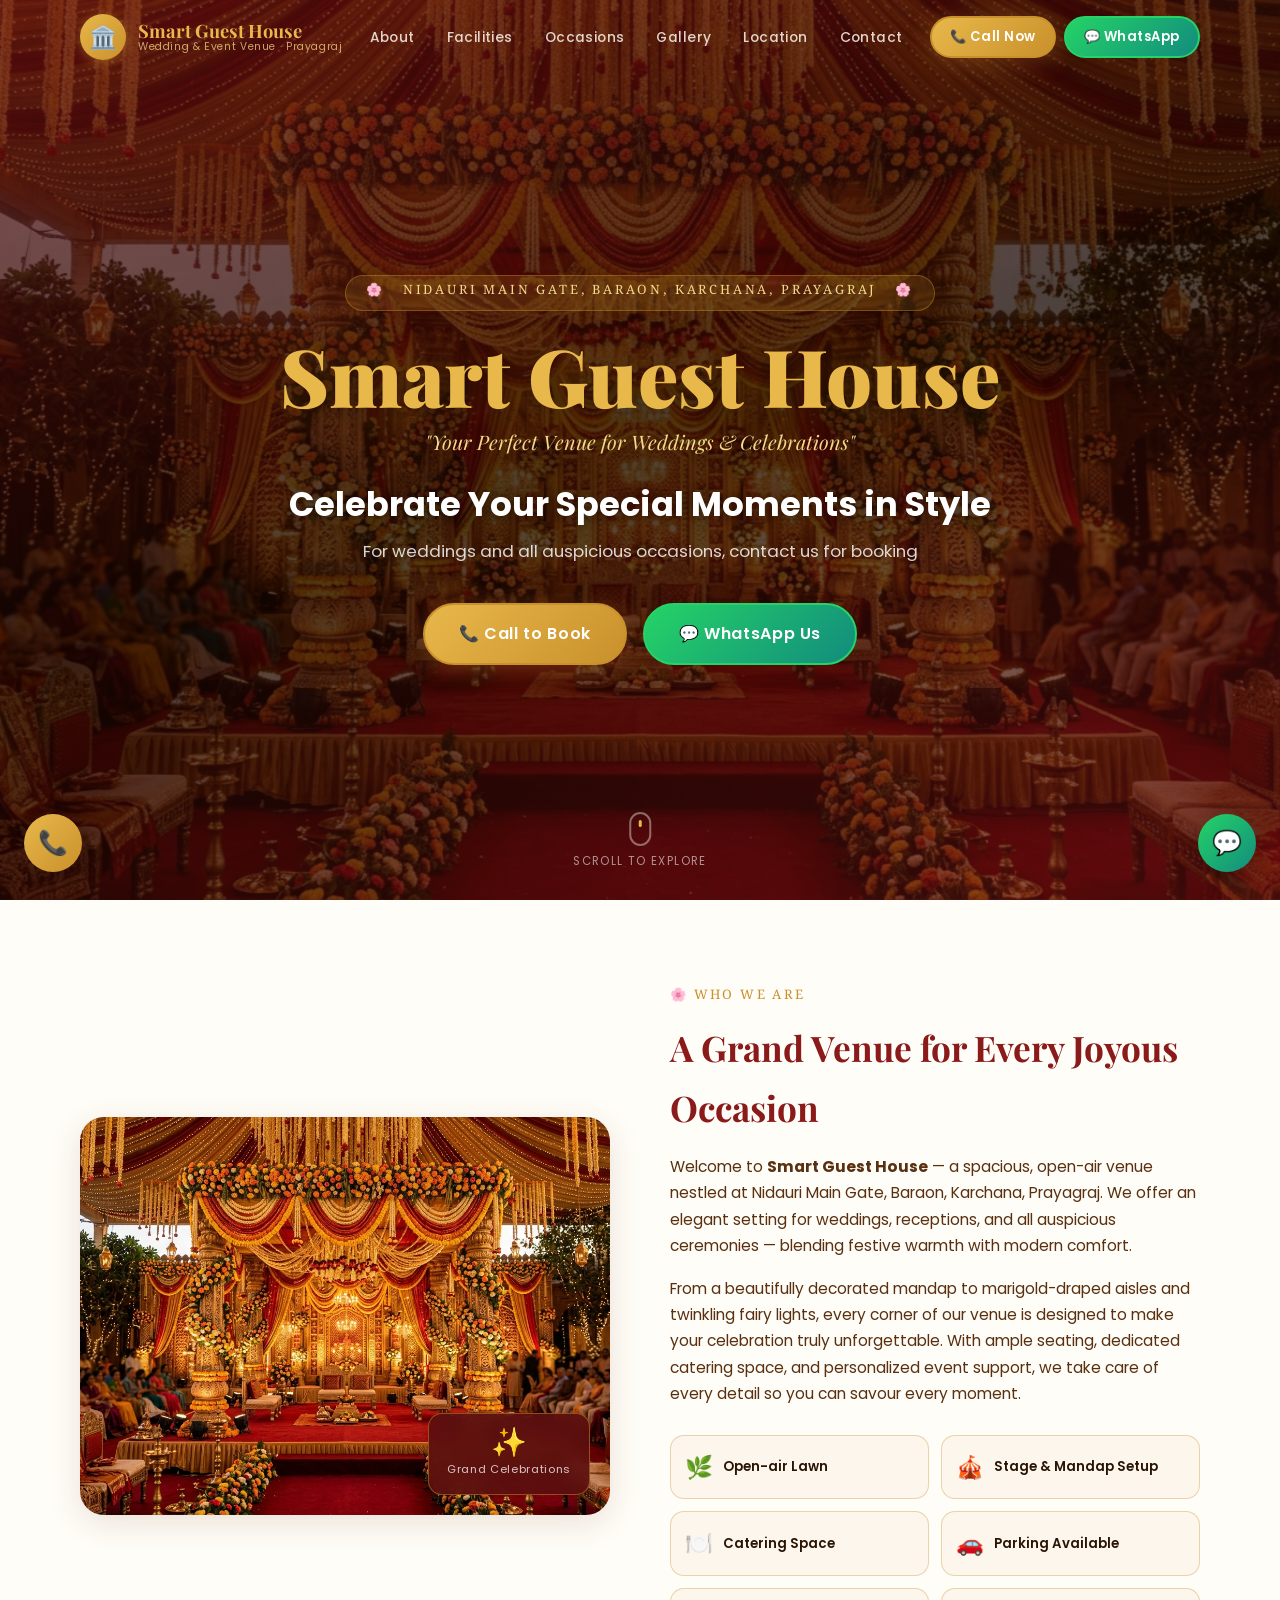
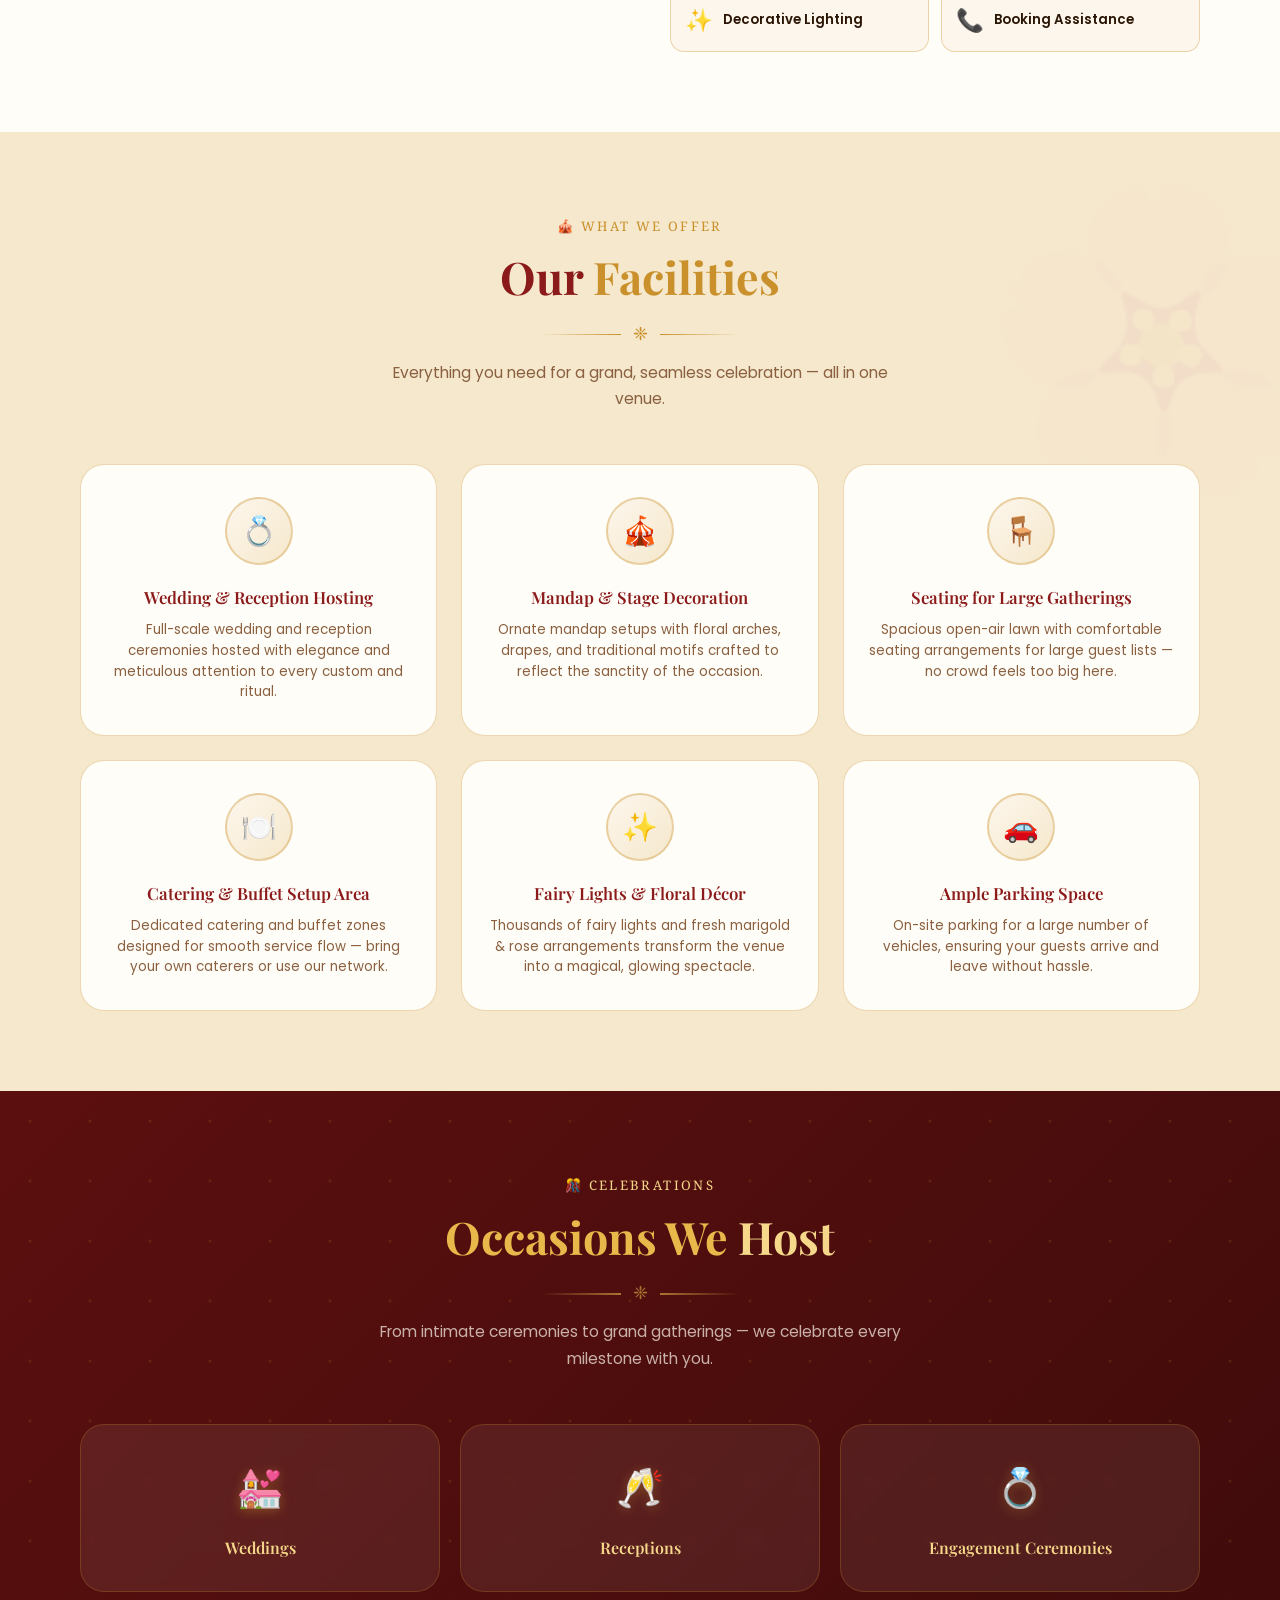
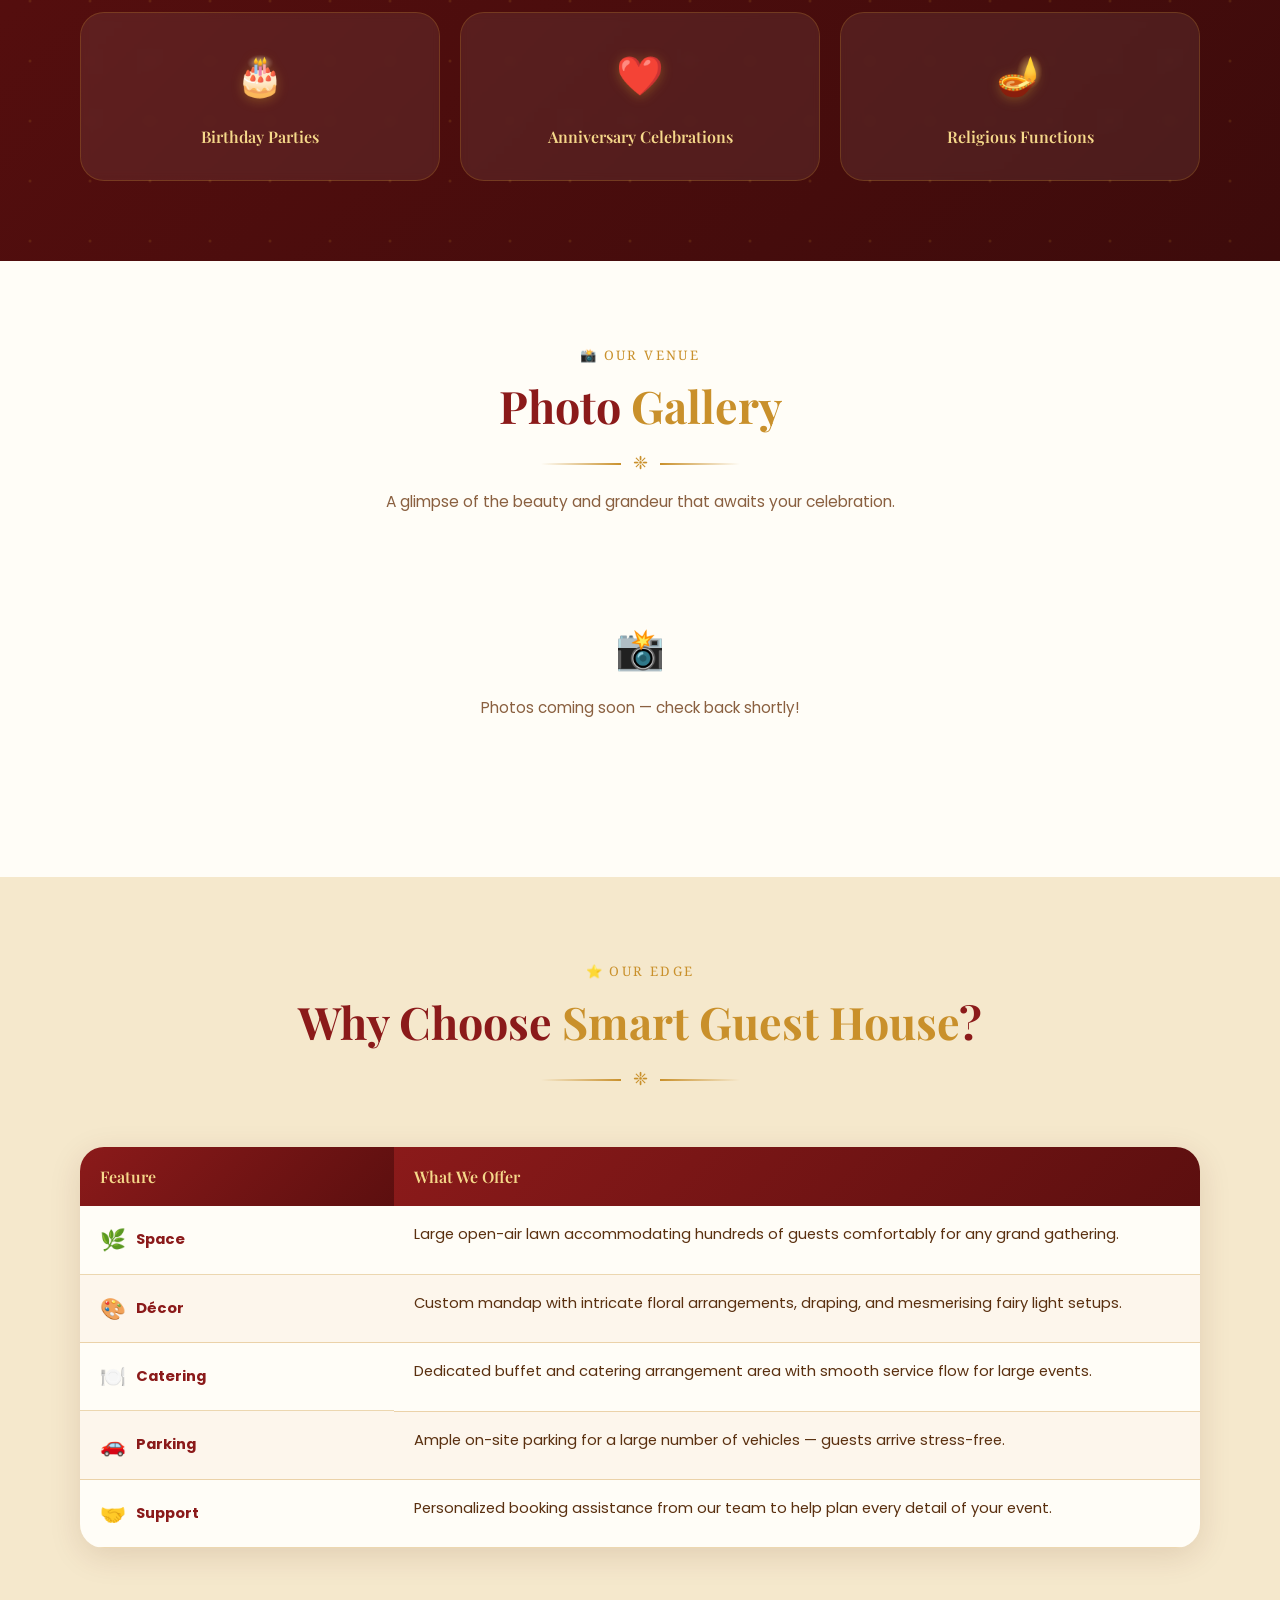
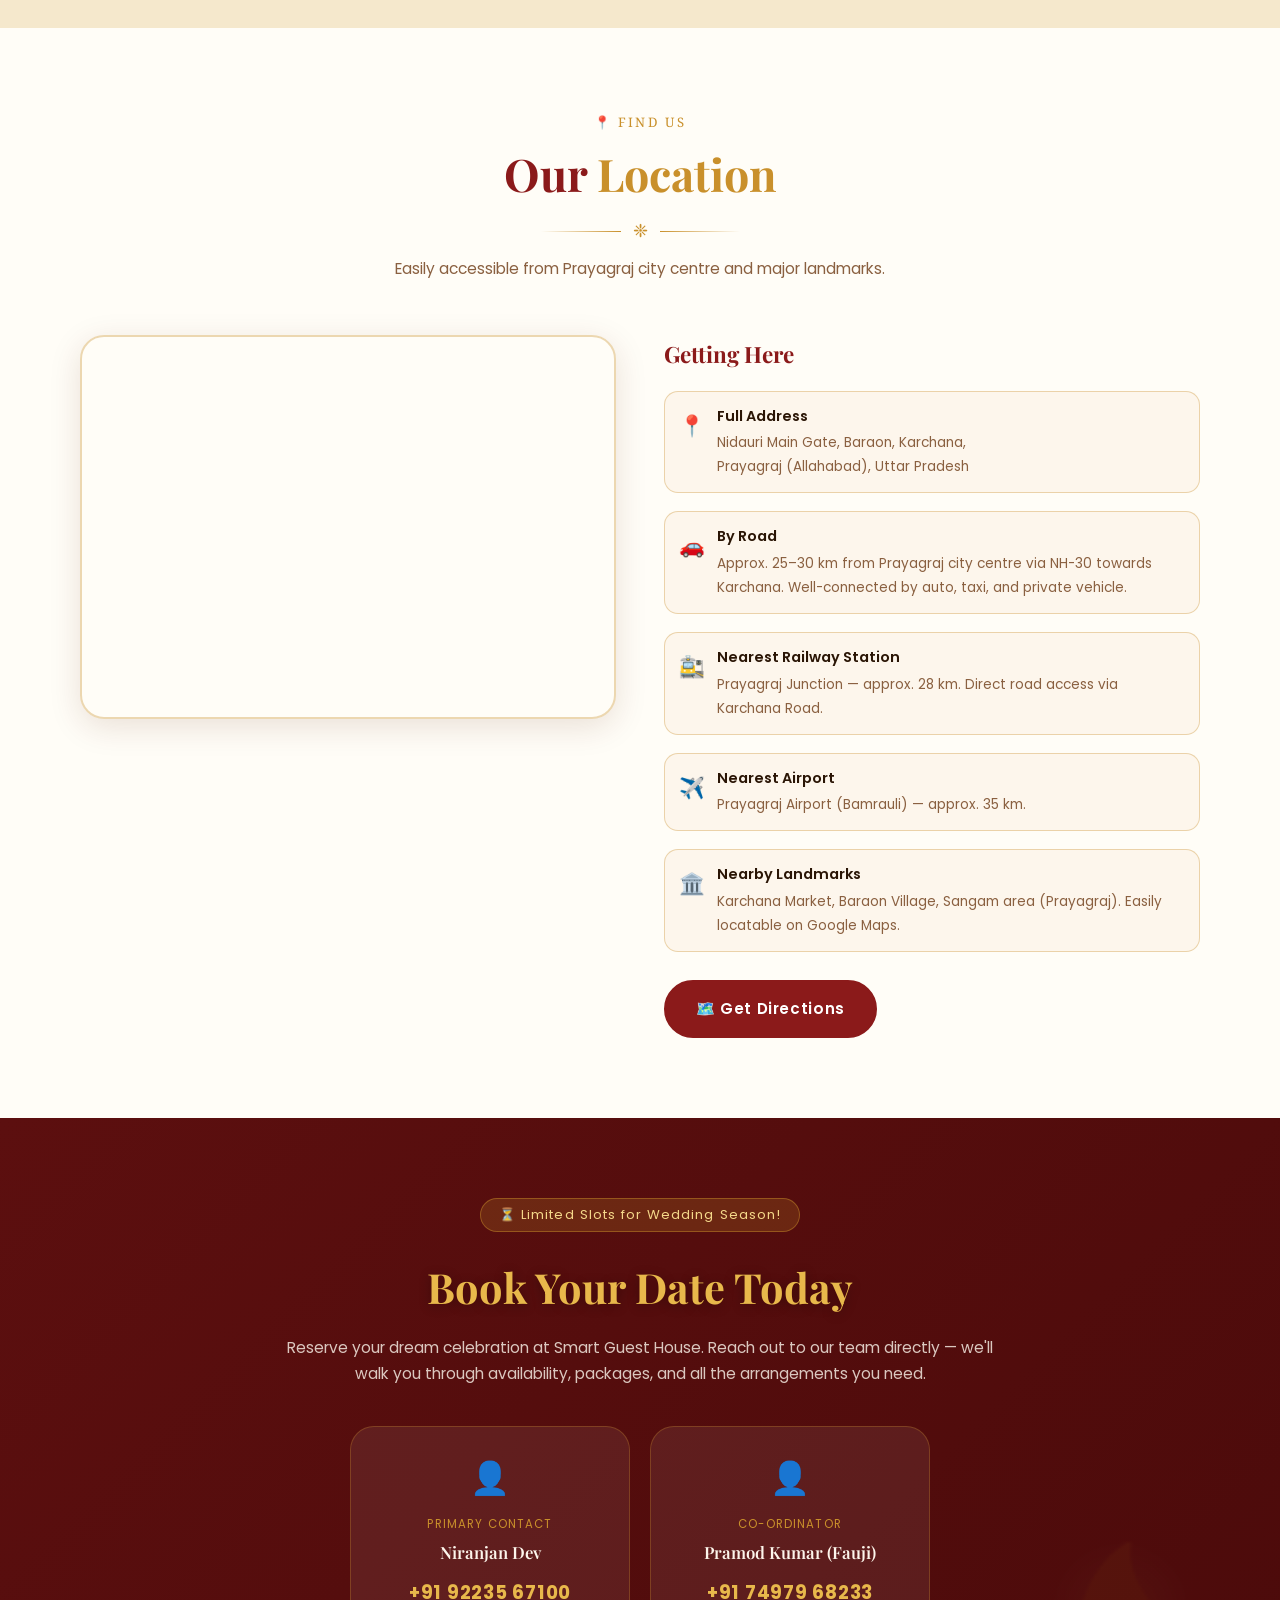
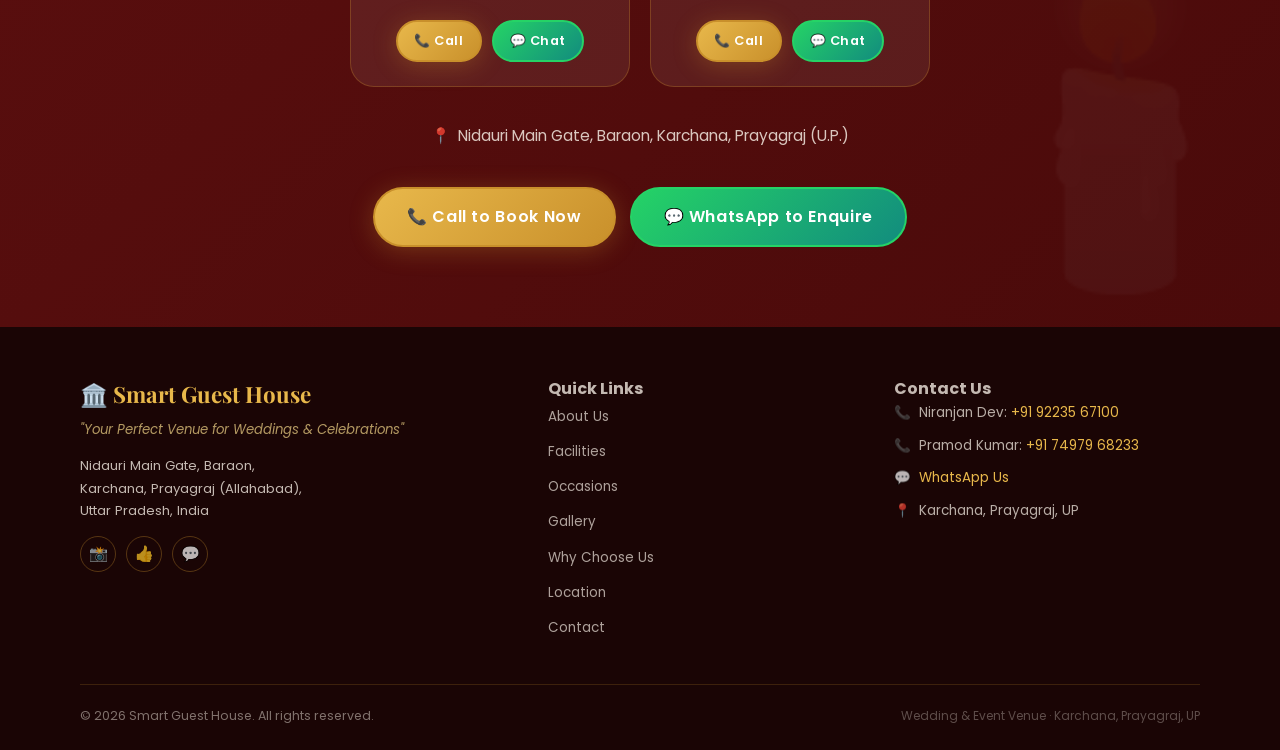
==== commit 36fe9657: "Remove all placeholders and unwanted comments; empty gallery for owner to fill" ====
--- a/index.html
+++ b/index.html
@@ -65,12 +65,7 @@
   }
   </script>
 
-  <!-- HTTPS NOTE (for the site deployer):
-       This static HTML file cannot enforce HTTPS on its own.
-       Deploy on Netlify / Vercel / Cloudflare Pages / GitHub Pages —
-       all provide free automatic HTTPS with HTTP→HTTPS redirect.
-       Security headers are in the _headers file (Netlify) or netlify.toml.
-  -->
+
 </head>
 
 <body>
@@ -398,30 +393,11 @@
       <!-- Items injected by JS -->
     </div>
 
-    <!-- Note shown only when gallery.json is empty / using placeholders -->
-    <p class="gallery-note" id="gallery-note" role="note" style="display:none;">
-      📸 &nbsp;These are placeholder images. The venue owner can add real photos via
-      <a href="upload.html" style="color:var(--gold);font-weight:600;">upload.html</a>
-      and update <code>gallery.json</code>.
-    </p>
+
   </div>
 </section>
 
-<!-- ════════════════════════════════════════
-     SECTION 6 (internal): Photo Upload note
-     — actual UI is in upload.html (not linked in public nav)
-════════════════════════════════════════ -->
-<!--
-  STATIC-SITE GALLERY WORKFLOW (for site maintainer):
-  ─────────────────────────────────────────────────────
-  1. Open upload.html in your browser (share this link privately with the venue owner).
-  2. Use the Cloudinary upload widget to upload photos.
-  3. After each upload, the widget shows the returned image URL in a copyable text box.
-  4. Copy that URL and paste it into gallery.json (adding a new object with "url" + "caption").
-  5. Re-upload/re-deploy gallery.json to your hosting provider.
-  6. The main site reads gallery.json at page load — no server or database needed.
-  No Cloudinary API secret is ever exposed; only the unsigned preset name + cloud name.
--->
+
 
 <!-- ════════════════════════════════════════
      SECTION 7: WHY CHOOSE US
